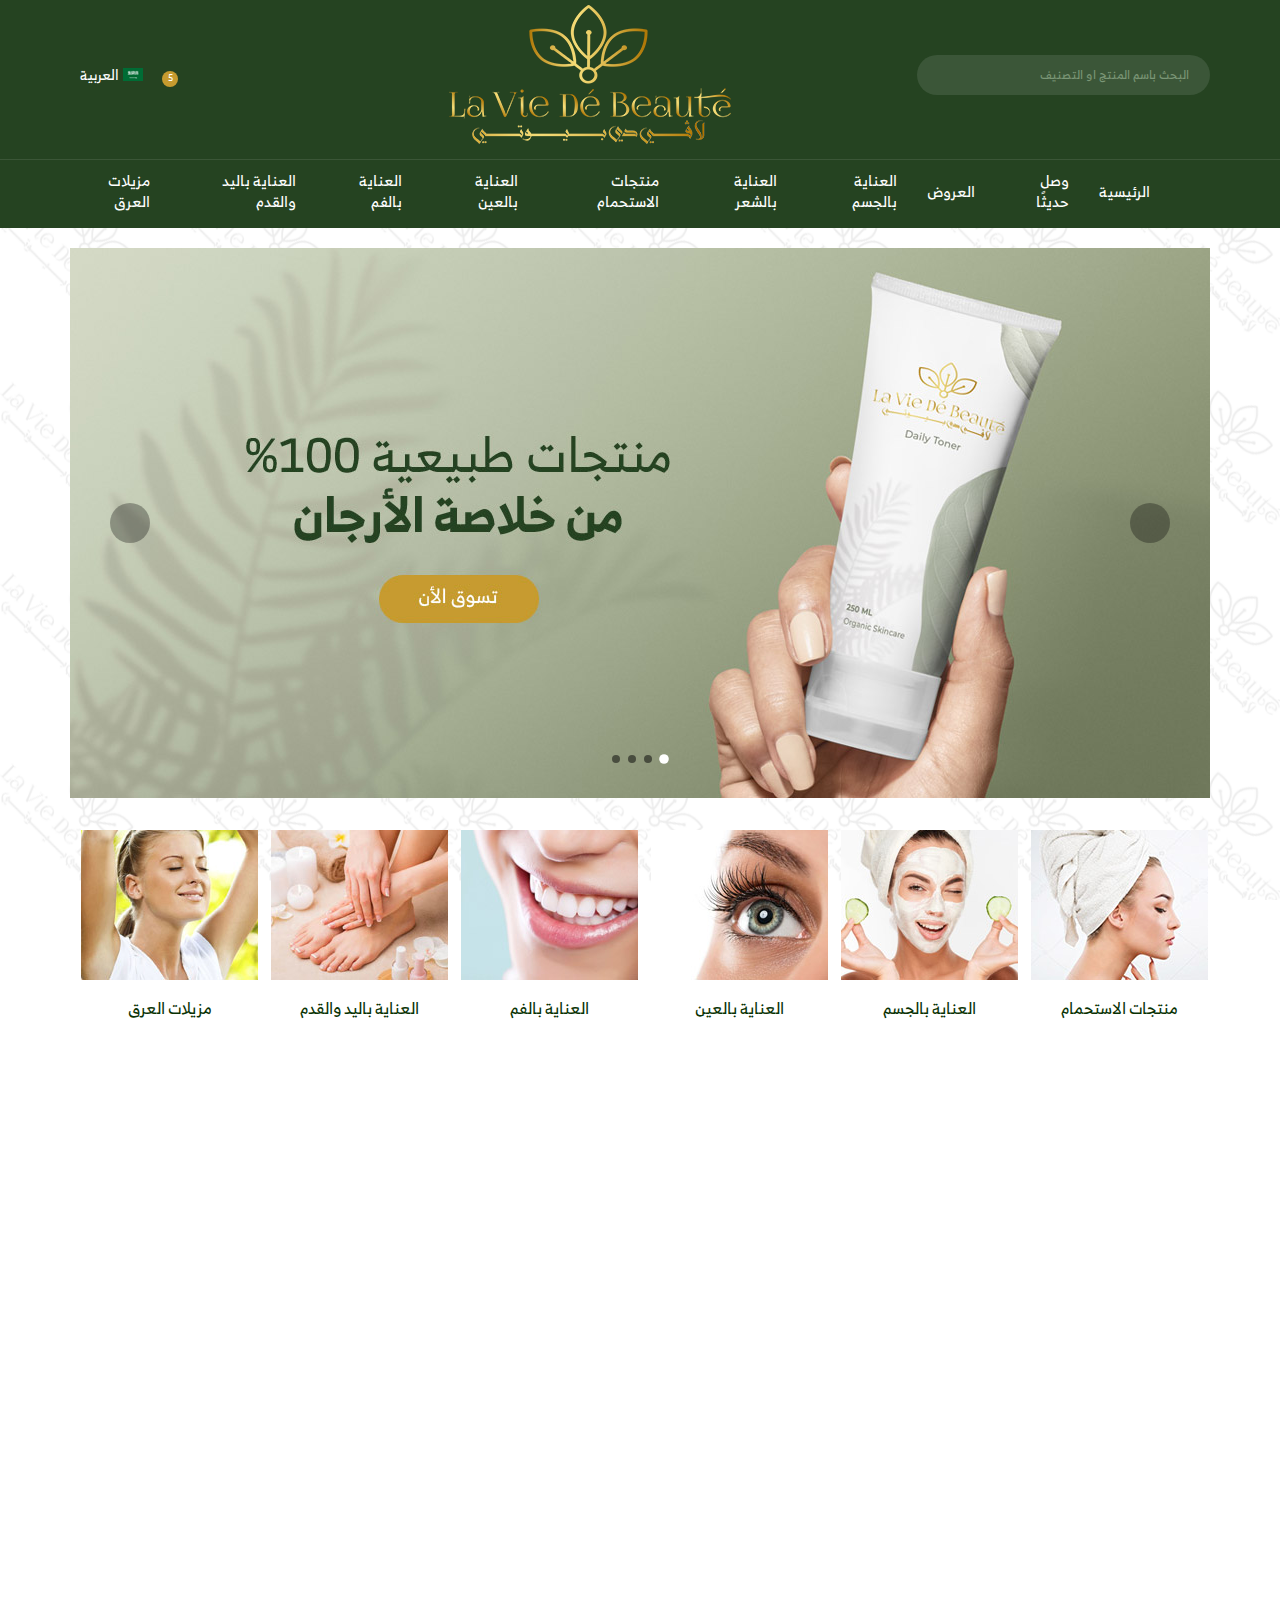
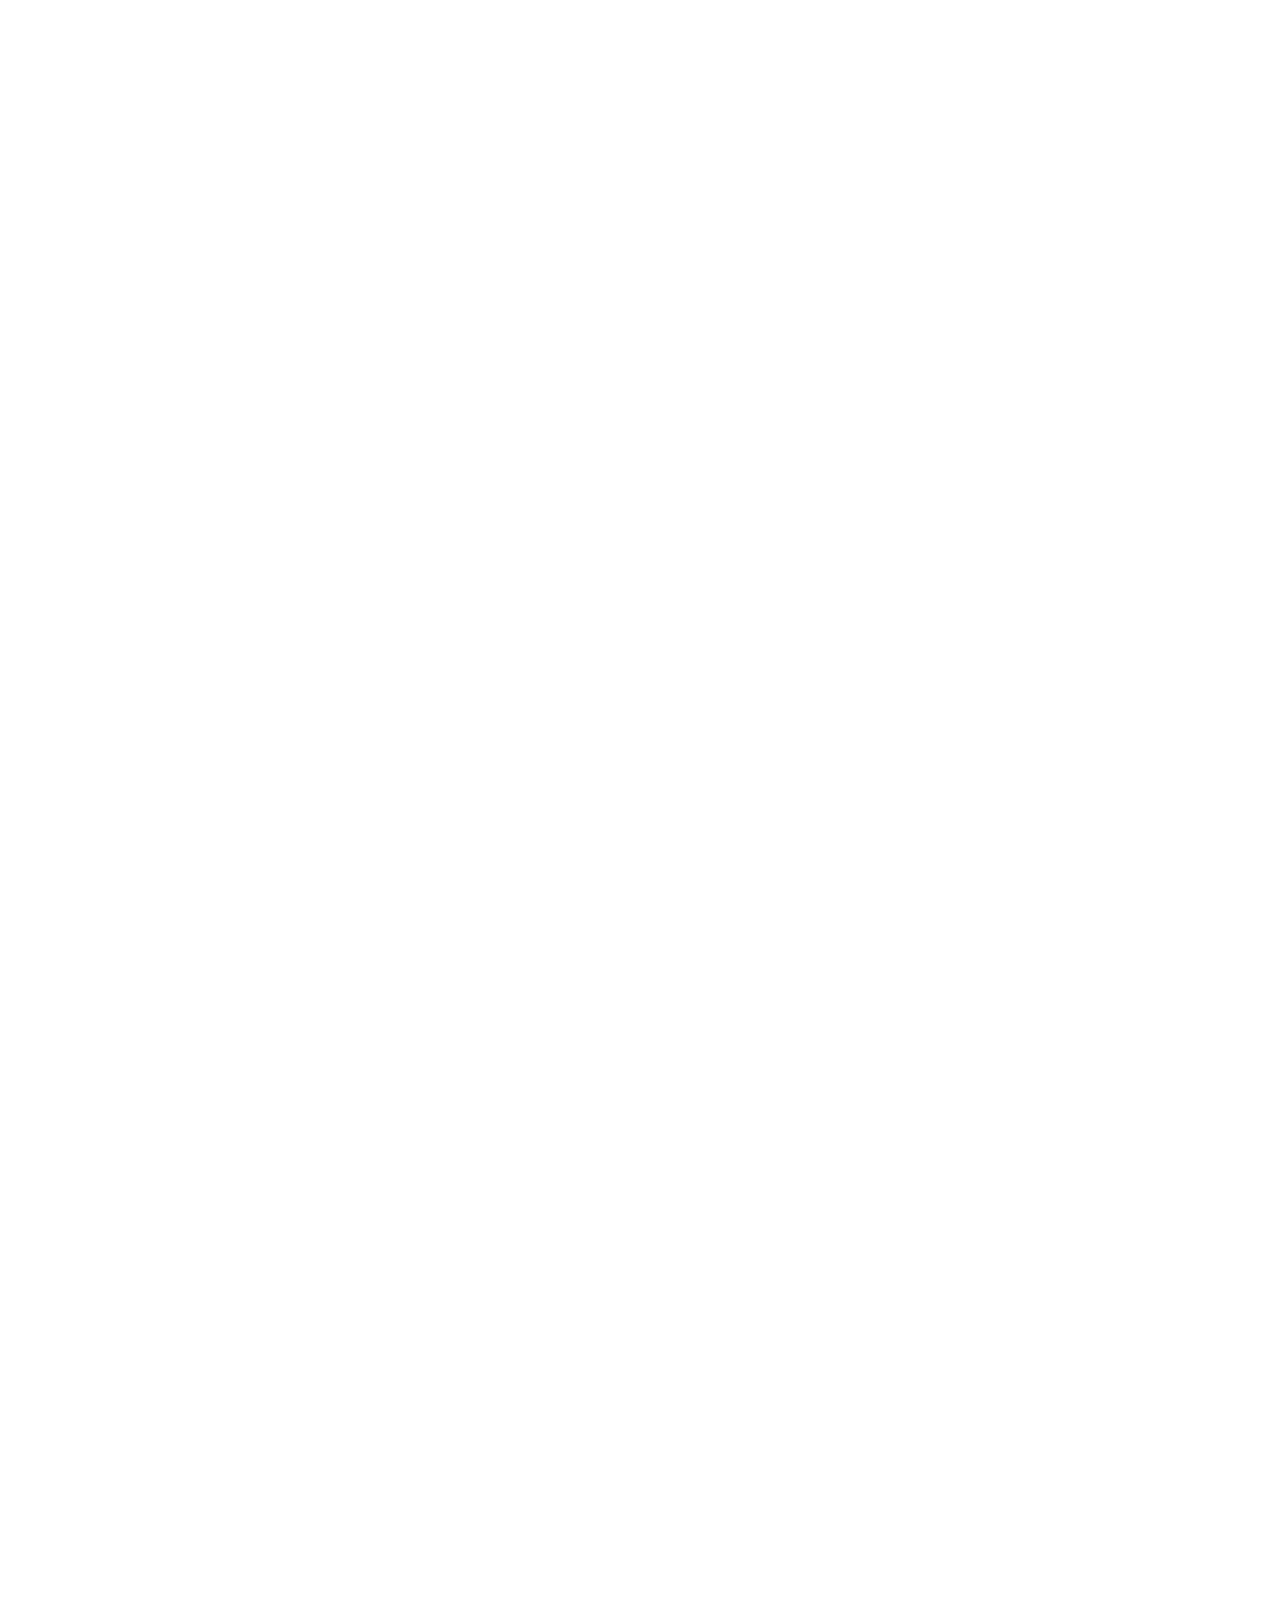
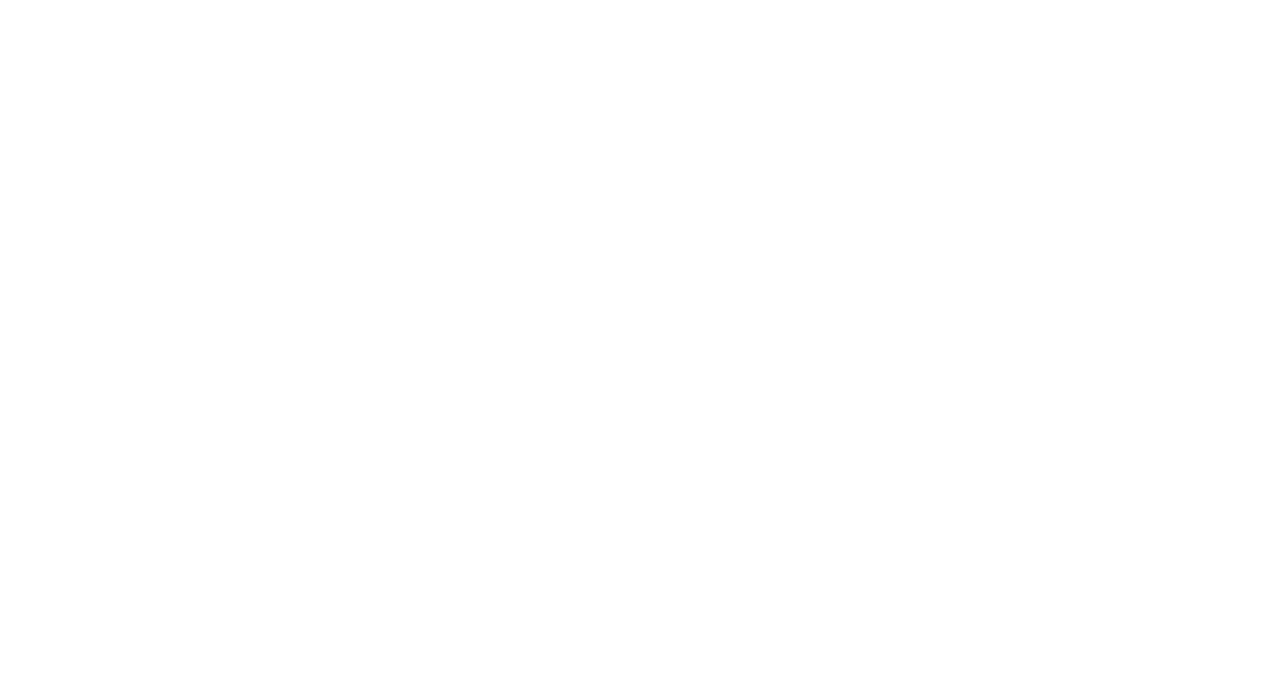
==== index.html @ 8b13f1b0 "first commit" ====
<!DOCTYPE html>
<html lang="ar" dir="rtl">

<head>
    <meta charset="UTF-8">
    <meta http-equiv="X-UA-Compatible" content="IE=edge">
    <meta name="viewport" content="width=device-width, initial-scale=1.0">
    <link rel="icon" href="images/fav.png" type="image/png">
    <link rel="stylesheet" href="style/owl.carousel.min.css">
    <link rel="stylesheet" href="https://maxst.icons8.com/vue-static/landings/line-awesome/line-awesome/1.3.0/css/line-awesome.min.css">
    <link rel="stylesheet" href="style/animate.css">
    <link rel="stylesheet" href="style/bootstrap.min.css">
    <link rel="stylesheet" href="style/bootstrap-rtl.min.css">
    <link rel="stylesheet" href="style/main.css">
    <title>La vie de beaute | HOME</title>
</head>
<body>
<div class="fixed_search">
  <i class="las la-times close_search"></i>
  <div class="input_div_parant">
    <div class="input_div_t">
      <input type="text" class="input_search input_gh transition_" placeholder="البحث باسم المنتج او التصنيف">
      <button class="btn_gh btn_search">
        <i class="las la-search"></i>
      </button>
    </div>
  </div>
</div>
<!-- ~~~~~~~~~~~~~~~~~~~~~~~~~start header~~~~~~~~~~~~~~~~~~~~~ -->
<header>
  <div class="container">
    <div class="header wow fadeInDown">
          <div class="mob-icon">
            <button class="btn_gh btn_search_open">
              <i class="las la-search"></i>
            </button>
            <button class="bars_ btn_icon btn_mob btn_gh">
              <i class="las la-bars"></i>
            </button>
          </div>
          <div class="input_div_parant">
            <div class="input_div_t">
              <input type="text" class="input_search input_gh transition_" placeholder="البحث باسم المنتج او التصنيف">
              <button class="btn_gh btn_search">
                <i class="las la-search"></i>
              </button>
            </div>
          </div>
          <div class="logo_">
            <a href="index.html" class="anc_gh">
                <img src="images/logo.png" alt="Cloud Purble">
            </a>
          </div>

          <div class="user_div">
            <div class="btn_icon div_user">
              <i class="las la-user"></i>
              <ul class="ul_drop ul_gh transition_">
                <li><a href="#" class="anc_drop anc_gh">تسجيل دخول</a></li>
                <li><a href="#" class="anc_drop anc_gh">تسجيل جديد</a></li>
              </ul>
            </div>
            <button class="btn_icon btn_gh display_mob">
              <i class="lar la-heart"></i>
            </button>
            <button class="btn_icon btn_gh btn_shopping">
              <i class="las la-shopping-cart"></i>
              <span>5</span>
            </button>
            <div class="btn_icon btn_lang">
              <img src="images/ar.png" alt="ar">
              العربية
              <ul class="ul_drop ul_gh transition_">
                <li><a href="en.html" class="anc_drop anc_gh"> English</a></li>
                <li><a href="index.html" class="anc_drop anc_gh"> العربية</a></li>
            </ul>
            </div>
          </div>
    </div>
  </div>
  <nav class="wow fadeInDown">
    <div class="btn_icon btn_lang">
      <img src="images/ar.png" alt="ar">
      العربية
      <ul class="ul_drop ul_gh transition_">
        <li><a href="en.html" class="anc_drop anc_gh">English </a></li>
        <li><a href="index.html" class="anc_drop anc_gh">العربية </a></li>
    </ul>
    </div>
    <div class="container">
      <i class="las la-times close_"></i>
      <ul class="ul_nav ul_gh">
        <li><a href="index.html" class="anc_gh anc_nav">الرئيسية</a></li>
        <li><a href="#" class="anc_gh anc_nav"> وصل حديثًا</a></li>
        <li><a href="#" class="anc_gh anc_nav"> العروض</a></li>
        <li><a href="#" class="anc_gh anc_nav"> العناية بالجسم</a></li>
        <li><a href="#" class="anc_gh anc_nav"> العناية بالشعر</a></li>
        <li><a href="#" class="anc_gh anc_nav"> منتجات الاستحمام</a></li>
        <li><a href="#" class="anc_gh anc_nav"> العناية بالعين</a></li>
        <li><a href="#" class="anc_gh anc_nav"> العناية بالفم</a></li>
        <li><a href="#" class="anc_gh anc_nav"> العناية باليد والقدم</a></li>
        <li><a href="#" class="anc_gh anc_nav"> مزيلات العرق</a></li>
      </ul>
    </div>
  </nav>
</header>
<!-- ~~~~~~~~~~~~~~~~~~~~~~~~~end header~~~~~~~~~~~~~~~~~~~~~~~ -->

<!-- ~~~~~~~~~~~~~~~~~~~~~~~start slider~~~~~~~~~~~~~~~~~~~~~~~ -->
<div class="slider_parant wow fadeInDown">
  <div class="container">
    <div class="slider">
      <div class="owl-carousel">
        <div class="item">
          <div class="slide_div">
            <a href="#" class="anc_slider">
              <img src="images/slider.jpg" alt="slider" >
            </a>
          </div>
        </div>
        <div class="item">
          <div class="slide_div">
            <a href="#" class="anc_slider">
              <img src="images/slider.jpg" alt="slider" >
            </a>
          </div>
        </div>
        <div class="item">
          <div class="slide_div">
            <a href="#" class="anc_slider">
              <img src="images/slider.jpg" alt="slider" >
            </a>
          </div>
        </div>
        <div class="item">
          <div class="slide_div">
            <a href="#" class="anc_slider">
              <img src="images/slider.jpg" alt="slider" >
            </a>
          </div>
        </div>
    </div>
  </div>
  </div>
</div>
<!-- ~~~~~~~~~~~~~~~~~~~~~~~end slider~~~~~~~~~~~~~~~~~~~~~~~~~ -->

<!-- ~~~~~~~~~~~~~~~~~~~~~start categories~~~~~~~~~~~~~~~~~~~~~ -->
<section class="categories_secition wow fadeInDown">
  <div class="container">
    <div class="categories">
      <div class="item_categorie">
        <a href="#" class="anc_gh anc_categories">
          <figure>
            <img src="images/products/categories1.jpg" alt="categories1">
          </figure>
          منتجات الاستحمام
        </a>
      </div>
      <div class="item_categorie">
        <a href="#" class="anc_gh anc_categories">
          <figure>
            <img src="images/products/categories2.jpg" alt="categories1">
          </figure>
          العناية بالجسم
        </a>
      </div>
      <div class="item_categorie">
        <a href="#" class="anc_gh anc_categories">
          <figure>
            <img src="images/products/categories3.jpg" alt="categories1">
          </figure>
          العناية بالعين
        </a>
      </div>
      <div class="item_categorie">
        <a href="#" class="anc_gh anc_categories">
          <figure>
            <img src="images/products/categories4.jpg" alt="categories1">
          </figure>
          العناية بالفم
        </a>
      </div>
      <div class="item_categorie">
        <a href="#" class="anc_gh anc_categories">
          <figure>
            <img src="images/products/categories5.jpg" alt="categories1">
          </figure>
          العناية باليد والقدم
        </a>
      </div>
      <div class="item_categorie">
        <a href="#" class="anc_gh anc_categories">
          <figure>
            <img src="images/products/categories6.jpg" alt="categories1">
          </figure>
          مزيلات العرق
        </a>
      </div>
    </div>
  </div>
</section>
<!-- ~~~~~~~~~~~~~~~~~~~~~end categories~~~~~~~~~~~~~~~~~~~~~~~ -->

<!-- ~~~~~~~~~~~~~~~~~~~~~start Bestseller~~~~~~~~~~~~~~~~~~~~~ -->
<div class="Bestseller_parant wow fadeInDown">
  <div class="container">
    <div class="Bestseller">
      <h3 class="m_P_gh title_main">الأكثر مبيعًا</h3>
      <div class="owl-carousel">
        <div class="item">
          <div class="item_bestseller">
            <a href="#" class="anc_best_img">
              <img src="images/products/Bestseller1.jpg" alt="Bestseller">
            </a>
            <div class="group_content">
              <a href="#" class="anc_product anc_gh">اسم منتج تجريبي</a>
              <div class="price">
                <span>120 ر.س</span>
                <p class="m_P_gh">100 ر.س</p>
              </div>
              <div class="add_cart">
                <button class="btn_cart btn_gh">
                  <i class="las la-shopping-cart"></i>
                  اضافة إلى السلة
                </button>
                  <button class="btn_cart btn_gh"><i class="lar la-heart"></i></button>
              </div>
            </div>
          </div>
        </div>
        <div class="item">
          <div class="item_bestseller">
            <a href="#" class="anc_best_img">
              <img src="images/products/Bestseller2.jpg" alt="Bestseller">
            </a>
            <div class="group_content">
              <a href="#" class="anc_product anc_gh">اسم منتج تجريبي</a>
              <div class="price">
                <span>120 ر.س</span>
                <p class="m_P_gh">100 ر.س</p>
              </div>
              <div class="add_cart">
                <button class="btn_cart btn_gh">
                  <i class="las la-shopping-cart"></i>
                  اضافة إلى السلة
                </button>
                  <button class="btn_cart btn_gh"><i class="lar la-heart"></i></button>
              </div>
            </div>
          </div>
        </div>
        <div class="item">
          <div class="item_bestseller">
            <a href="#" class="anc_best_img">
              <img src="images/products/Bestseller1.jpg" alt="Bestseller">
            </a>
            <div class="group_content">
              <a href="#" class="anc_product anc_gh">اسم منتج تجريبي</a>
              <div class="price">
                <span>120 ر.س</span>
                <p class="m_P_gh">100 ر.س</p>
              </div>
              <div class="add_cart">
                <button class="btn_cart btn_gh">
                  <i class="las la-shopping-cart"></i>
                  اضافة إلى السلة
                </button>
                  <button class="btn_cart btn_gh"><i class="lar la-heart"></i></button>
              </div>
            </div>
          </div>
        </div>
        <div class="item">
          <div class="item_bestseller">
            <a href="#" class="anc_best_img">
              <img src="images/products/Bestseller2.jpg" alt="Bestseller">
            </a>
            <div class="group_content">
              <a href="#" class="anc_product anc_gh">اسم منتج تجريبي</a>
              <div class="price">
                <span>120 ر.س</span>
                <p class="m_P_gh">100 ر.س</p>
              </div>
              <div class="add_cart">
                <button class="btn_cart btn_gh">
                  <i class="las la-shopping-cart"></i>
                  اضافة إلى السلة
                </button>
                  <button class="btn_cart btn_gh"><i class="lar la-heart"></i></button>
              </div>
            </div>
          </div>
        </div>
        <div class="item">
          <div class="item_bestseller">
            <a href="#" class="anc_best_img">
              <img src="images/products/Bestseller1.jpg" alt="Bestseller">
            </a>
            <div class="group_content">
              <a href="#" class="anc_product anc_gh">اسم منتج تجريبي</a>
              <div class="price">
                <span>120 ر.س</span>
                <p class="m_P_gh">100 ر.س</p>
              </div>
              <div class="add_cart">
                <button class="btn_cart btn_gh">
                  <i class="las la-shopping-cart"></i>
                  اضافة إلى السلة
                </button>
                  <button class="btn_cart btn_gh"><i class="lar la-heart"></i></button>
              </div>
            </div>
          </div>
        </div>
        <div class="item">
          <div class="item_bestseller">
            <a href="#" class="anc_best_img">
              <img src="images/products/Bestseller2.jpg" alt="Bestseller">
            </a>
            <div class="group_content">
              <a href="#" class="anc_product anc_gh">اسم منتج تجريبي</a>
              <div class="price">
                <span>120 ر.س</span>
                <p class="m_P_gh">100 ر.س</p>
              </div>
              <div class="add_cart">
                <button class="btn_cart btn_gh">
                  <i class="las la-shopping-cart"></i>
                  اضافة إلى السلة
                </button>
                  <button class="btn_cart btn_gh"><i class="lar la-heart"></i></button>
              </div>
            </div>
          </div>
        </div>
      </div>
    </div>
  </div>
</div>
<!-- ~~~~~~~~~~~~~~~~~~~~~~end Bestseller~~~~~~~~~~~~~~~~~~~~~~ -->

<!-- ~~~~~~~~~~~~~~~~~~~~~start Offers~~~~~~~~~~~~~~~~~~~~~~~~~ -->
<div class="Bestseller_Offers wow fadeInDown">
  <div class="container">
    <div class="Bestseller">
      <h3 class="m_P_gh title_main">العروض المميزة</h3>
      <div class="owl-carousel">
        <div class="item">
          <div class="item_bestseller">
            <a href="#" class="anc_best_img">
              <img src="images/products/Bestseller1.jpg" alt="Bestseller">
            </a>
            <div class="group_content">
              <a href="#" class="anc_product anc_gh">اسم منتج تجريبي</a>
              <div class="price">
                <span>120 ر.س</span>
                <p class="m_P_gh">100 ر.س</p>
              </div>
              <div class="add_cart">
                <button class="btn_cart btn_gh">
                  <i class="las la-shopping-cart"></i>
                  اضافة إلى السلة
                </button>
                  <button class="btn_cart btn_gh"><i class="lar la-heart"></i></button>
              </div>
            </div>
          </div>
        </div>
        <div class="item">
          <div class="item_bestseller">
            <a href="#" class="anc_best_img">
              <img src="images/products/Bestseller2.jpg" alt="Bestseller">
            </a>
            <div class="group_content">
              <a href="#" class="anc_product anc_gh">اسم منتج تجريبي</a>
              <div class="price">
                <span>120 ر.س</span>
                <p class="m_P_gh">100 ر.س</p>
              </div>
              <div class="add_cart">
                <button class="btn_cart btn_gh">
                  <i class="las la-shopping-cart"></i>
                  اضافة إلى السلة
                </button>
                  <button class="btn_cart btn_gh"><i class="lar la-heart"></i></button>
              </div>
            </div>
          </div>
        </div>
        <div class="item">
          <div class="item_bestseller">
            <a href="#" class="anc_best_img">
              <img src="images/products/Bestseller1.jpg" alt="Bestseller">
            </a>
            <div class="group_content">
              <a href="#" class="anc_product anc_gh">اسم منتج تجريبي</a>
              <div class="price">
                <span>120 ر.س</span>
                <p class="m_P_gh">100 ر.س</p>
              </div>
              <div class="add_cart">
                <button class="btn_cart btn_gh">
                  <i class="las la-shopping-cart"></i>
                  اضافة إلى السلة
                </button>
                  <button class="btn_cart btn_gh"><i class="lar la-heart"></i></button>
              </div>
            </div>
          </div>
        </div>
        <div class="item">
          <div class="item_bestseller">
            <a href="#" class="anc_best_img">
              <img src="images/products/Bestseller2.jpg" alt="Bestseller">
            </a>
            <div class="group_content">
              <a href="#" class="anc_product anc_gh">اسم منتج تجريبي</a>
              <div class="price">
                <span>120 ر.س</span>
                <p class="m_P_gh">100 ر.س</p>
              </div>
              <div class="add_cart">
                <button class="btn_cart btn_gh">
                  <i class="las la-shopping-cart"></i>
                  اضافة إلى السلة
                </button>
                  <button class="btn_cart btn_gh"><i class="lar la-heart"></i></button>
              </div>
            </div>
          </div>
        </div>
        <div class="item">
          <div class="item_bestseller">
            <a href="#" class="anc_best_img">
              <img src="images/products/Bestseller1.jpg" alt="Bestseller">
            </a>
            <div class="group_content">
              <a href="#" class="anc_product anc_gh">اسم منتج تجريبي</a>
              <div class="price">
                <span>120 ر.س</span>
                <p class="m_P_gh">100 ر.س</p>
              </div>
              <div class="add_cart">
                <button class="btn_cart btn_gh">
                  <i class="las la-shopping-cart"></i>
                  اضافة إلى السلة
                </button>
                  <button class="btn_cart btn_gh"><i class="lar la-heart"></i></button>
              </div>
            </div>
          </div>
        </div>
        <div class="item">
          <div class="item_bestseller">
            <a href="#" class="anc_best_img">
              <img src="images/products/Bestseller2.jpg" alt="Bestseller">
            </a>
            <div class="group_content">
              <a href="#" class="anc_product anc_gh">اسم منتج تجريبي</a>
              <div class="price">
                <span>120 ر.س</span>
                <p class="m_P_gh">100 ر.س</p>
              </div>
              <div class="add_cart">
                <button class="btn_cart btn_gh">
                  <i class="las la-shopping-cart"></i>
                  اضافة إلى السلة
                </button>
                  <button class="btn_cart btn_gh"><i class="lar la-heart"></i></button>
              </div>
            </div>
          </div>
        </div>
      </div>
    </div>
  </div>
</div>
<!-- ~~~~~~~~~~~~~~~~~~~~~~end Offers~~~~~~~~~~~~~~~~~~~~~~~~~~ -->

<!-- ~~~~~~~~~~~~~~~~~~~~~~~~~start banner~~~~~~~~~~~~~~~~~~~~~ -->
<div class="banner_parant wow fadeInDown">
  <div class="container">
    <div class="banner">
      <a href="#" class="anc_banner">
        <img src="images/products/1.jpg" alt="banner">
      </a>
      <a href="#" class="anc_banner">
        <img src="images/products/2.jpg" alt="banner">
      </a>
    </div>
  </div>
</div>
<!-- ~~~~~~~~~~~~~~~~~~~~~~~~~end  banner~~~~~~~~~~~~~~~~~~~~~~ -->

<!-- ~~~~~~~~~~~~~~~~~~~~~start New_Arrival~~~~~~~~~~~~~~~~~~~~ -->
<div class="Bestseller_New_Arrival wow fadeInDown">
  <div class="container">
    <div class="Bestseller">
      <h3 class="m_P_gh title_main">وصل حديثًا</h3>
      <div class="owl-carousel">
        <div class="item">
          <div class="item_bestseller">
            <a href="#" class="anc_best_img">
              <img src="images/products/Bestseller1.jpg" alt="Bestseller">
            </a>
            <div class="group_content">
              <a href="#" class="anc_product anc_gh">اسم منتج تجريبي</a>
              <div class="price">
                <span>120 ر.س</span>
                <p class="m_P_gh">100 ر.س</p>
              </div>
              <div class="add_cart">
                <button class="btn_cart btn_gh">
                  <i class="las la-shopping-cart"></i>
                  اضافة إلى السلة
                </button>
                  <button class="btn_cart btn_gh"><i class="lar la-heart"></i></button>
              </div>
            </div>
          </div>
        </div>
        <div class="item">
          <div class="item_bestseller">
            <a href="#" class="anc_best_img">
              <img src="images/products/Bestseller2.jpg" alt="Bestseller">
            </a>
            <div class="group_content">
              <a href="#" class="anc_product anc_gh">اسم منتج تجريبي</a>
              <div class="price">
                <span>120 ر.س</span>
                <p class="m_P_gh">100 ر.س</p>
              </div>
              <div class="add_cart">
                <button class="btn_cart btn_gh">
                  <i class="las la-shopping-cart"></i>
                  اضافة إلى السلة
                </button>
                  <button class="btn_cart btn_gh"><i class="lar la-heart"></i></button>
              </div>
            </div>
          </div>
        </div>
        <div class="item">
          <div class="item_bestseller">
            <a href="#" class="anc_best_img">
              <img src="images/products/Bestseller1.jpg" alt="Bestseller">
            </a>
            <div class="group_content">
              <a href="#" class="anc_product anc_gh">اسم منتج تجريبي</a>
              <div class="price">
                <span>120 ر.س</span>
                <p class="m_P_gh">100 ر.س</p>
              </div>
              <div class="add_cart">
                <button class="btn_cart btn_gh">
                  <i class="las la-shopping-cart"></i>
                  اضافة إلى السلة
                </button>
                  <button class="btn_cart btn_gh"><i class="lar la-heart"></i></button>
              </div>
            </div>
          </div>
        </div>
        <div class="item">
          <div class="item_bestseller">
            <a href="#" class="anc_best_img">
              <img src="images/products/Bestseller2.jpg" alt="Bestseller">
            </a>
            <div class="group_content">
              <a href="#" class="anc_product anc_gh">اسم منتج تجريبي</a>
              <div class="price">
                <span>120 ر.س</span>
                <p class="m_P_gh">100 ر.س</p>
              </div>
              <div class="add_cart">
                <button class="btn_cart btn_gh">
                  <i class="las la-shopping-cart"></i>
                  اضافة إلى السلة
                </button>
                  <button class="btn_cart btn_gh"><i class="lar la-heart"></i></button>
              </div>
            </div>
          </div>
        </div>
        <div class="item">
          <div class="item_bestseller">
            <a href="#" class="anc_best_img">
              <img src="images/products/Bestseller1.jpg" alt="Bestseller">
            </a>
            <div class="group_content">
              <a href="#" class="anc_product anc_gh">اسم منتج تجريبي</a>
              <div class="price">
                <span>120 ر.س</span>
                <p class="m_P_gh">100 ر.س</p>
              </div>
              <div class="add_cart">
                <button class="btn_cart btn_gh">
                  <i class="las la-shopping-cart"></i>
                  اضافة إلى السلة
                </button>
                  <button class="btn_cart btn_gh"><i class="lar la-heart"></i></button>
              </div>
            </div>
          </div>
        </div>
        <div class="item">
          <div class="item_bestseller">
            <a href="#" class="anc_best_img">
              <img src="images/products/Bestseller2.jpg" alt="Bestseller">
            </a>
            <div class="group_content">
              <a href="#" class="anc_product anc_gh">اسم منتج تجريبي</a>
              <div class="price">
                <span>120 ر.س</span>
                <p class="m_P_gh">100 ر.س</p>
              </div>
              <div class="add_cart">
                <button class="btn_cart btn_gh">
                  <i class="las la-shopping-cart"></i>
                  اضافة إلى السلة
                </button>
                  <button class="btn_cart btn_gh"><i class="lar la-heart"></i></button>
              </div>
            </div>
          </div>
        </div>
      </div>
    </div>
  </div>
</div>
<!-- ~~~~~~~~~~~~~~~~~~~~~~end New_Arrival~~~~~~~~~~~~~~~~~~~~~ -->

<!-- ~~~~~~~~~~~~~~~~~~~~~~start features~~~~~~~~~~~~~~~~~~~~~~ -->
<div class="features_parant wow fadeInDown">
  <div class="container">
    <div class="features">
      <div class="feat_div">
        <i class="lar la-star"></i>
        <div class="text_div">
          <h4 class="m_P_gh feat_title">منتجات عالية الجودة</h4>
          <p class="m_P_gh feat_p">صناعة مضمونة 100%</p>
        </div>
      </div>
      <div class="feat_div">
        <i class="las la-shield-alt"></i>
        <div class="text_div">
          <h4 class="m_P_gh feat_title">وسائل الدفع</h4>
          <p class="m_P_gh feat_p">وسائل دفع امنه 100%</p>
        </div>
      </div>
      <div class="feat_div">
        <i class="las la-headset"></i>
        <div class="text_div">
          <h4 class="m_P_gh feat_title">خدمة عملاء</h4>
          <p class="m_P_gh feat_p">
            خدمة عملاء مميزه 
            24
            /7
          </p>
        </div>
      </div>
      <div class="feat_div">
        <i class="las la-archive"></i>
        <div class="text_div">
          <h4 class="m_P_gh feat_title">شحن مجاني</h4>
          <p class="m_P_gh feat_p">للطلبات اكثر من 299 ريال</p>
        </div>
      </div>
    </div>
  </div>
</div>
<!-- ~~~~~~~~~~~~~~~~~~~~~~end features~~~~~~~~~~~~~~~~~~~~~~~~ -->


<!-- ~~~~~~~~~~~~~~~~~~~~~start footer~~~~~~~~~~~~~~~~~~~~~~~~~ -->
<footer id="footer_" class="wow fadeInDown">
  <div class="container">
    <div class="footer">
      <div class="row">
        <div class="col-md-2">
          <div class="f_div">
            <button class="btn_gh f_btn" role="button" data-toggle="collapse" data-target="#ac"> معلومات</button>
            <ul id="ac" class="ul_list ul_gh collapse">
              <li><a href="#" class="anc_gh">من نحن</a></li>
              <li><a href="#" class="anc_gh">الشحن والتوصيل</a></li>
              <li><a href="#" class="anc_gh">الحسابات البنكية</a></li>
              <li><a href="#" class="anc_gh"> الخصوصية</a></li>
              <li><a href="#" class="anc_gh">شروط الإستخدام</a></li>
            </ul>
          </div>
        </div>
        <div class="col-md-2">
          <div class="f_div">
            <button class="btn_gh f_btn" role="button" data-toggle="collapse" data-target="#acd">خدمة العملاء</button>
            <ul id="acd" class="ul_list ul_gh collapse">
              <li><a href="#" class="anc_gh">اتصل بنا </a></li>
              <li><a href="#" class="anc_gh">ارجاع الطلب</a></li>
              <li><a href="#" class="anc_gh">خارطة الموقع </a></li>
            </ul>
          </div>
        </div>
        <div class="col-md-2">
          <div class="f_div">
            <button class="btn_gh f_btn" role="button" data-toggle="collapse" data-target="#acf"> إضافات</button>
            <ul id="acf" class="ul_list ul_gh collapse">
              <li><a href="#" class="anc_gh">الشركات</a></li>
              <li><a href="#" class="anc_gh">قسائم الهدايا</a></li>
              <li><a href="#" class="anc_gh">نظام العمولة</a></li>
              <li><a href="#" class="anc_gh">العروض المميزة</a></li>
            </ul>
          </div>
        </div>
        <div class="col-md-2">
          <div class="f_div">
            <button class="btn_gh f_btn" role="button" data-toggle="collapse" data-target="#ace">حسابي</button>
            <ul id="ace" class="ul_list ul_gh collapse">
              <li><a href="#" class="anc_gh">حسابي</a></li>
              <li><a href="#" class="anc_gh">طلباتى</a></li>
              <li><a href="#" class="anc_gh">قائمة رغباتى</a></li>
              <li><a href="#" class="anc_gh">القائمة البريدية</a></li>
            </ul>
          </div>
        </div>
        <div class="col-md-4">
          <div class="newslatter">
            <h4 class="m_P_gh f_btn">النشرة البريدية</h4>
            <div id="acc">
              <p class="m_P_gh">اشترك في النشرة البريدية ليصلك جديد منتجاتنا وعروضنا</p>
              <div class="input_div">
                <input type="text" placeholder="ادخل بريدك الالكتروني">
                <button class="btn_gh btn_newsla">
                  اشتراك
                </button>
              </div>
              <div class="social_media">
                <ul class="ul_gh ul_social">
                  <li><a href="#"><i class="lab la-twitter"></i></a></li>
                  <li><a href="#"><i class="lab la-whatsapp"></i></a></li>
                  <li><a href="#"><i class="lab la-instagram"></i></a></li>
                </ul>
              </div>
            </div>
          </div>
        </div>
      </div>
    </div>
  </div>
  <section class="copyright_parant">
    <div class="container">
      <div class="copyright">
        <div>
          <a href="https://maroof.sa/30220" class="anc_gh maroof">
            <img src="images/maroof.png" alt="maroof">
          </a>
          <a href="#" class="anc_gh">
            <img src="images/vat.png" alt="vat">
          </a>
        </div>
        <div class="tasawk_div">
          <p class="m_P_gh">
            ©
            شركه العزم الموحد التجارية 2022
          </p>
          <img src="images/visa.png" alt="visa" class="visa">
          <p class="m_P_gh">
            صنع في
            <a href="https://tasawk.com.sa/" class="anc_tasawk">
              <img src="images/tasawk.png" alt="tasawk" class="tasawk_logo">
            </a>
          </p>
        </div>
      </div>
    </div>
  </section>
</footer>
<!-- ~~~~~~~~~~~~~~~~~~~~~end footer~~~~~~~~~~~~~~~~~~~~~~~~~~~ -->


  <script src="js/jquery-2.2.1.min.js"></script>
  <script src="js/bootstrap.min.js"></script>
  <script src="js/owl.carousel.min.js"></script>
  <script src="js/wow.min.js"></script>
  <script src="js/script.js"></script>
</body>

</html>
---- style/main.css ----
@charset "UTF-8";
header {
  background-color: #254321;
}

.header {
  padding: 5px 0 15px;
  display: -webkit-box;
  display: -ms-flexbox;
  display: flex;
  -webkit-box-pack: justify;
      -ms-flex-pack: justify;
          justify-content: space-between;
  -webkit-box-align: center;
      -ms-flex-align: center;
          align-items: center;
}

.logo_ img {
  max-width: 100%;
}

.input_div_parant {
  width: 293px;
}

.input_div_parant .input_div_t {
  margin: auto;
  position: relative;
  width: 100%;
}

.input_div_parant .input_div_t .input_search {
  width: 100%;
  background-color: #3b5638;
  font-size: 12px;
  -webkit-padding-start: 20px;
          padding-inline-start: 20px;
  -webkit-padding-end: 50px;
          padding-inline-end: 50px;
  height: 40px;
  border-radius: 20px;
  color: #7b9777;
  font-weight: 400;
  border: 1px solid transparent;
}

html[dir="rtl"] .input_div_parant .input_div_t .input_search {
  font-size: 12px;
}

.input_div_parant .input_div_t .input_search::-webkit-input-placeholder {
  color: #7b9777;
}

.input_div_parant .input_div_t .input_search:-ms-input-placeholder {
  color: #7b9777;
}

.input_div_parant .input_div_t .input_search::-ms-input-placeholder {
  color: #7b9777;
}

.input_div_parant .input_div_t .input_search::placeholder {
  color: #7b9777;
}

.input_div_parant .input_div_t .input_search:focus {
  outline: 0;
  border-color: #a6892c;
}

.input_div_parant .input_div_t .btn_search {
  font-size: 22px;
  color: #ffffff;
  position: absolute;
  top: 50%;
  -webkit-transform: translateY(-50%) rotate(-90deg);
          transform: translateY(-50%) rotate(-90deg);
  display: -webkit-box;
  display: -ms-flexbox;
  display: flex;
  -webkit-box-align: center;
      -ms-flex-align: center;
          align-items: center;
  -webkit-box-pack: center;
      -ms-flex-pack: center;
          justify-content: center;
}

html[dir="rtl"] .input_div_parant .input_div_t .btn_search {
  left: 20px;
}

html[dir="ltr"] .input_div_parant .input_div_t .btn_search {
  right: 20px;
}

.input_div_parant .input_div_t .btn_search:hover {
  color: #a6892c;
}

.user_div {
  display: -webkit-box;
  display: -ms-flexbox;
  display: flex;
  -webkit-box-pack: end;
      -ms-flex-pack: end;
          justify-content: flex-end;
  -webkit-box-align: center;
      -ms-flex-align: center;
          align-items: center;
}

.user_div .btn_icon {
  display: -webkit-box;
  display: -ms-flexbox;
  display: flex;
  -webkit-box-pack: center;
      -ms-flex-pack: center;
          justify-content: center;
  -webkit-box-align: center;
      -ms-flex-align: center;
          align-items: center;
  font-size: 16px;
  color: #ffffff;
  font-weight: 400;
  -webkit-margin-start: 30px;
          margin-inline-start: 30px;
  cursor: pointer;
}

html[dir="rtl"] .user_div .btn_icon {
  font-size: 14px;
}

.user_div .btn_icon i {
  font-size: 24px;
}

.user_div .btn_icon p {
  -webkit-margin-start: 3px;
          margin-inline-start: 3px;
}

.user_div .btn_icon:hover {
  color: #c69b2f;
}

.user_div .btn_icon:hover .ul_drop {
  opacity: 1;
  visibility: visible;
  z-index: 10;
}

.user_div .btn_mob {
  display: -webkit-box;
  display: -ms-flexbox;
  display: flex;
  display: none;
}

.user_div .btn_shopping {
  position: relative;
}

.user_div .btn_shopping span {
  position: absolute;
  left: 17px;
  top: -4px;
  border-radius: 50%;
  background-color: #c69b2f;
  color: #ffffff;
  width: 16px;
  height: 16px;
  display: -webkit-box;
  display: -ms-flexbox;
  display: flex;
  -webkit-box-align: center;
      -ms-flex-align: center;
          align-items: center;
  -webkit-box-pack: center;
      -ms-flex-pack: center;
          justify-content: center;
  font-size: 9px;
  font-weight: 500;
}

html[dir="rtl"] .user_div .btn_shopping span {
  right: -5px;
}

.user_div .div_user {
  position: relative;
}

@media only screen and (max-width: 767px) {
  .user_div .btn_lang {
    display: none;
  }
}

.btn_lang {
  position: relative;
  z-index: 30;
  color: #7b9777;
  -webkit-margin-start: 40px;
          margin-inline-start: 40px;
  -webkit-transition: .5s;
  transition: .5s;
}

.btn_lang img {
  -webkit-margin-end: 5px;
          margin-inline-end: 5px;
}

.btn_lang::after {
  content: "";
  font-family: "line Awesome Free";
  font-weight: 900;
  font-size: 9px;
  -webkit-margin-start: 3px;
          margin-inline-start: 3px;
  margin-bottom: -3px;
}

.btn_lang:hover .ul_drop {
  opacity: 1;
  visibility: visible;
  z-index: 1;
}

.btn_lang .ul_drop {
  top: 28px;
  min-width: 140px;
}

html[dir="rtl"] .btn_lang .ul_drop {
  left: 10px;
}

html[dir="ltr"] .btn_lang .ul_drop {
  right: 10px;
}

.header .btn_search_open.btn_gh, .header .bars_.btn_gh {
  display: none;
}

nav .btn_lang {
  display: none;
}

.mob-icon {
  display: -webkit-box;
  display: -ms-flexbox;
  display: flex;
  display: none;
}

nav {
  -webkit-transition: .5s ease-in-out;
  transition: .5s ease-in-out;
  border-top: 1px solid #ffffff1a;
  margin-bottom: 20px;
}

nav .ul_nav {
  display: -webkit-box;
  display: -ms-flexbox;
  display: flex;
  -webkit-box-pack: start;
      -ms-flex-pack: start;
          justify-content: flex-start;
  -webkit-box-align: center;
      -ms-flex-align: center;
          align-items: center;
  -webkit-margin-start: 60px;
          margin-inline-start: 60px;
}

nav .ul_nav > li {
  padding: 10px 0 15px;
}

nav .ul_nav > li:not(:last-child) {
  -webkit-margin-end: 30px;
          margin-inline-end: 30px;
}

nav .ul_nav > li .anc_nav {
  font-size: 14px;
  color: #ffffff;
  font-weight: 400;
  -webkit-transition: 0.5s;
  transition: 0.5s;
  text-transform: capitalize;
  display: inline-block;
}

html[dir="rtl"] nav .ul_nav > li .anc_nav {
  font-size: 15px;
}

nav .ul_nav > li .anc_nav:hover {
  color: #a6892c;
}

nav .close_ {
  display: none;
}

@media only screen and (max-width: 991px) {
  .header_parant .header .input_div_parant {
    width: 100%;
    margin-top: 10px;
  }
  .header_parant .header .input_div_parant .input_div_t {
    width: 100%;
  }
  .header_parant .header .user_div .ul_drop {
    text-align: center;
  }
  html[dir="ltr"] .header_parant .header .user_div .ul_drop {
    left: 9px;
  }
  html[dir="rtl"] .header_parant .header .user_div .ul_drop {
    right: -80px;
  }
}

.toggle_ {
  -webkit-transform: rotate(-90deg);
          transform: rotate(-90deg);
}

@media only screen and (max-width: 767px) {
  .header_parant .header .btn_mob {
    display: -webkit-box;
    display: -ms-flexbox;
    display: flex;
  }
  .header_parant .header .user_div {
    width: 50%;
  }
  .header_parant .header .user_div .btn_icon {
    width: 18px;
    height: auto;
  }
  .header_parant .header .user_div .btn_icon:hover {
    color: #a6892c;
  }
  .header_parant .header .user_div .btn_icon .ul_drop {
    top: 35px;
    -webkit-transform: inherit;
            transform: inherit;
  }
  html[dir="rtl"] .header_parant .header .user_div .btn_icon .ul_drop {
    left: -40px;
  }
  html[dir="ltr"] .header_parant .header .user_div .btn_icon .ul_drop {
    right: -40px;
  }
  .header_parant .header .user_div .btn_icon .ul_drop::after {
    left: 33%;
  }
  .header_parant .header .user_div .btn_icon p {
    display: none;
  }
  html[dir="ltr"] .header_parant .header .user_div .ul_drop {
    left: -86px;
  }
  html[dir="ltr"] .header_parant .header .user_div .ul_drop::after {
    left: 65%;
  }
  .header_parant .header .user_div .div_user::after {
    display: none;
  }
  .user_div {
    margin: 0;
  }
}

@media only screen and (max-width: 767px) {
  nav {
    position: absolute;
    top: 0;
    width: 100%;
    height: 100%;
    overflow-y: auto;
    padding-top: 120px;
    background-color: #ffffff;
    display: none;
    z-index: 99;
    -webkit-transition: none;
    transition: none;
  }
  nav .btn_lang {
    display: block;
    position: absolute;
    top: 35px;
    -webkit-margin-start: 0;
            margin-inline-start: 0;
  }
  html[dir="rtl"] nav .btn_lang {
    right: 20px;
  }
  html[dir="ltr"] nav .btn_lang {
    left: 20px;
  }
  nav .close_ {
    position: absolute;
    top: 30px;
    font-size: 25px;
    color: #254321;
    -webkit-transition: 0.5s;
    transition: 0.5s;
    display: block;
    cursor: pointer;
  }
  nav .close_:hover {
    color: #c69b2f;
  }
  html[dir="rtl"] nav .close_ {
    left: 20px;
  }
  html[dir="ltr"] nav .close_ {
    right: 20px;
  }
  nav .ul_nav {
    -webkit-margin-start: 0;
            margin-inline-start: 0;
    -webkit-box-orient: vertical;
    -webkit-box-direction: normal;
        -ms-flex-direction: column;
            flex-direction: column;
    -webkit-box-align: center;
        -ms-flex-align: center;
            align-items: center;
  }
  nav .ul_nav > li {
    padding: 0;
    margin-bottom: 15px;
    width: 100%;
    text-align: center;
    -webkit-margin-end: 0px !important;
            margin-inline-end: 0px !important;
  }
  nav .ul_nav > li .anc_nav {
    padding: 0;
    color: #3b5638;
  }
  html[dir="rtl"] nav .ul_nav > li .anc_nav {
    font-size: 18px;
  }
  nav .ul_nav > li .anc_nav i {
    font-size: 11px;
  }
  header .input_div_parant {
    display: none;
  }
  .user_div .btn_icon {
    -webkit-margin-start: 0px;
            margin-inline-start: 0px;
  }
  .user_div .btn_shopping {
    -webkit-margin-start: 15px;
            margin-inline-start: 15px;
  }
  .user_div .btn_icon.display_mob {
    display: none;
  }
  .user_div .btn_mob {
    display: block;
  }
  .input_div_parant {
    display: none;
  }
  .header {
    padding: 10px 0;
    -webkit-box-align: center;
        -ms-flex-align: center;
            align-items: center;
  }
  .header .btn_search_open.btn_gh, .header .bars_.btn_gh {
    display: block;
    font-size: 24px;
    color: #ffffff;
  }
  .btn_search_open {
    -webkit-margin-end: 15px;
            margin-inline-end: 15px;
  }
  .logo_ img {
    width: 120px;
  }
  .mob-icon {
    display: -webkit-box;
    display: -ms-flexbox;
    display: flex;
  }
}

.fixed {
  position: fixed;
  top: 0;
  left: 0;
  right: 0;
  z-index: 50;
  background-color: #254321;
}

.fixsedt {
  top: -130px;
}

.fixed_search {
  position: fixed;
  top: 0;
  left: 0;
  bottom: 0;
  right: 0;
  width: 100%;
  height: 100%;
  z-index: 50;
  display: -webkit-box;
  display: -ms-flexbox;
  display: flex;
  -webkit-box-align: center;
      -ms-flex-align: center;
          align-items: center;
  -webkit-box-pack: center;
      -ms-flex-pack: center;
          justify-content: center;
  background-color: rgba(37, 67, 33, 0.98);
  display: none;
}

.fixed_search .close_search {
  position: absolute;
  top: 100px;
  -webkit-transform: translateX(-50%);
          transform: translateX(-50%);
  left: 50%;
  color: #ffffff;
  font-size: 22px;
  -webkit-transition: .5s;
  transition: .5s;
  cursor: pointer;
}

.fixed_search .close_search:hover {
  color: #c69b2f;
}

.fixed_search .input_div_parant {
  position: absolute;
  -webkit-transform: translate(-50%, -50%);
          transform: translate(-50%, -50%);
  top: 50%;
  left: 50%;
  z-index: 60;
  width: 80%;
  display: block;
}

footer {
  padding-top: 60px;
  background-color: #254321;
}

footer .f_div .f_btn {
  font-size: 16px;
  color: #ffffff;
  margin-bottom: 20px;
  font-weight: 700;
  text-transform: capitalize;
}

footer .f_div .ul_list {
  text-align: start;
}

footer .f_div .ul_list a {
  font-size: 14px;
  font-weight: 500;
  line-height: 2;
  -webkit-transition: 0.5s;
  transition: 0.5s;
  color: #7b9777;
}

footer .f_div .ul_list a:hover {
  color: #a6892c;
}

html[dir="rtl"] footer .f_div .ul_list a:hover {
  -webkit-transform: translateX(-5px);
          transform: translateX(-5px);
}

html[dir="ltr"] footer .f_div .ul_list a:hover {
  -webkit-transform: translateX(5px);
          transform: translateX(5px);
}

footer .footer {
  margin-bottom: 40px;
}

footer .newslatter {
  text-align: start;
}

footer .newslatter h4 {
  font-size: 16px;
  font-weight: 700;
  color: #ffffff;
  margin-bottom: 20px;
  text-transform: capitalize;
}

footer .newslatter p {
  font-size: 14px;
  color: #ffffff;
  font-weight: 500;
  margin-bottom: 20px;
}

html[dir="rtl"] footer .newslatter p {
  font-size: 14px;
}

footer .newslatter .input_div {
  position: relative;
  margin-bottom: 20px;
}

footer .newslatter .input_div input {
  width: 100%;
  height: 40px;
  border-radius: 20px;
  background-color: #ffffff;
  border: 1px solid transparent;
  -webkit-padding-start: 20px;
          padding-inline-start: 20px;
  font-size: 14px;
  font-weight: 500;
  color: #c69b2f;
}

footer .newslatter .input_div input:focus {
  outline: 0;
  border-color: #a6892c;
}

footer .newslatter .input_div .btn_newsla {
  position: absolute;
  -webkit-transform: translateY(-50%);
          transform: translateY(-50%);
  top: 50%;
  background-color: #c69b2f;
  width: 87px;
  height: 32px;
  border-radius: 16px;
  -webkit-transition: 0.5;
  transition: 0.5;
  color: #ffffff;
  font-size: 14;
  display: -webkit-box;
  display: -ms-flexbox;
  display: flex;
  -webkit-box-align: center;
      -ms-flex-align: center;
          align-items: center;
  -webkit-box-pack: center;
      -ms-flex-pack: center;
          justify-content: center;
}

footer .newslatter .input_div .btn_newsla:hover {
  color: #ffffff;
  background-color: #a6892c;
}

html[dir="rtl"] footer .newslatter .input_div .btn_newsla {
  left: 5px;
}

html[dir="ltr"] footer .newslatter .input_div .btn_newsla {
  right: 5px;
}

footer .ul_social {
  display: -webkit-box;
  display: -ms-flexbox;
  display: flex;
  -webkit-box-pack: center;
      -ms-flex-pack: center;
          justify-content: center;
}

footer .ul_social a {
  color: #ffffff;
  margin: 0 5px;
  font-size: 20px;
  -webkit-transition: 0.5s;
  transition: 0.5s;
  width: 45px;
  height: 45px;
  border-radius: 50%;
  background-color: #3b5638;
  display: -webkit-box;
  display: -ms-flexbox;
  display: flex;
  -webkit-box-pack: center;
      -ms-flex-pack: center;
          justify-content: center;
  -webkit-box-align: center;
      -ms-flex-align: center;
          align-items: center;
}

footer .ul_social a:hover {
  -webkit-transform: translateY(-5px);
          transform: translateY(-5px);
  text-decoration: none;
  background-color: #c69b2f;
}

@media only screen and (max-width: 767px) {
  footer .ul_social .logo {
    text-align: center;
  }
}

@media only screen and (min-width: 992px) {
  .f_div .ul_list {
    display: block;
  }
  .newslatter .coll_ {
    display: block;
  }
}

@media only screen and (max-width: 991px) {
  footer {
    padding: 50px 0 0px;
  }
  footer .logo {
    text-align: center;
    margin-bottom: 20px;
  }
  footer .social_media {
    margin-bottom: 40px;
  }
  footer .ul_social {
    -webkit-box-pack: center;
        -ms-flex-pack: center;
            justify-content: center;
  }
  footer .f_div .f_btn {
    font-size: 16px;
    width: 100%;
    height: 100%;
    text-align: start;
  }
  footer .f_div .f_btn::after {
    font-family: "line Awesome Free";
    content: "";
    position: absolute;
    color: #ffffff;
    top: -11px;
    font-size: 14px;
    line-height: 3.273;
    font-weight: 900;
    -webkit-transition: 0.5s;
    transition: 0.5s;
  }
  html[dir="rtl"] footer .f_div .f_btn::after {
    left: 15px;
  }
  html[dir="ltr"] footer .f_div .f_btn::after {
    right: 15px;
  }
  footer .f_div .f_btn[aria-expanded="true"]::after {
    content: "\f106";
  }
  footer .newslatter {
    padding-top: 40px;
  }
  footer .newslatter .f_btn {
    font-size: 16px;
    text-align: center;
  }
  footer .newslatter p {
    text-align: center;
  }
  footer .f_div .ul_list a {
    -webkit-margin-start: 15px;
            margin-inline-start: 15px;
  }
  footer .f_div .ul_list li:last-child {
    margin-bottom: 30px;
  }
  footer .f_div .ul_list li:first-child {
    margin-top: -9px;
  }
}

.copyright_parant {
  position: relative;
  background-color: #254321;
}

.copyright_parant .copyright {
  display: -webkit-box;
  display: -ms-flexbox;
  display: flex;
  -webkit-box-orient: vertical;
  -webkit-box-direction: normal;
      -ms-flex-direction: column;
          flex-direction: column;
  text-align: center;
  padding-bottom: 50px;
}

.copyright_parant .copyright .maroof {
  margin-bottom: 20px;
  -webkit-margin-end: 20px;
          margin-inline-end: 20px;
  max-width: 100%;
}

.copyright_parant .copyright .tasawk_div {
  display: -webkit-box;
  display: -ms-flexbox;
  display: flex;
  -webkit-box-pack: justify;
      -ms-flex-pack: justify;
          justify-content: space-between;
  -webkit-box-align: center;
      -ms-flex-align: center;
          align-items: center;
}

.copyright_parant .copyright .tasawk_div p {
  font-size: 14px;
  color: #ffffff;
  font-weight: 400;
  width: 33.333%;
}

.copyright_parant .copyright .tasawk_div p:first-child {
  text-align: start;
}

.copyright_parant .copyright .tasawk_div p:last-child {
  text-align: end;
}

.copyright_parant .copyright .tasawk_div .tasawk_logo {
  -webkit-margin-start: 3px;
          margin-inline-start: 3px;
}

@media only screen and (max-width: 767px) {
  .copyright_parant .copyright {
    padding-bottom: 20px;
  }
  .copyright_parant .copyright > img {
    margin-bottom: 10px;
  }
  .copyright_parant .copyright .tasawk {
    width: 56%;
    margin: auto;
  }
  .copyright_parant .copyright .tasawk_div {
    -ms-flex-wrap: wrap;
        flex-wrap: wrap;
    overflow: hidden;
    -webkit-box-orient: vertical;
    -webkit-box-direction: normal;
        -ms-flex-direction: column;
            flex-direction: column;
  }
  .copyright_parant .copyright .tasawk_div p {
    width: 100%;
    display: block;
  }
  .copyright_parant .copyright .tasawk_div p:first-child {
    text-align: center;
    -webkit-box-ordinal-group: 3;
        -ms-flex-order: 2;
            order: 2;
    margin-bottom: 10px;
  }
  .copyright_parant .copyright .tasawk_div p:last-child {
    text-align: center;
    -webkit-box-ordinal-group: 4;
        -ms-flex-order: 3;
            order: 3;
  }
  .copyright_parant .copyright .tasawk_div .visa {
    margin-bottom: 20px;
    max-width: 100%;
  }
  .copyright_parant .copyright .tasawk_div .tasawk_logo {
    -webkit-margin-start: 3px;
            margin-inline-start: 3px;
    -webkit-box-ordinal-group: 2;
        -ms-flex-order: 1;
            order: 1;
  }
}

body {
  font-family: "RB";
  font-weight: normal;
  font-style: normal;
  background-image: url("../images/body_bk.png");
  background-attachment: fixed;
  background-size: cover;
  overflow-x: hidden;
}

.ul_gh {
  list-style: none;
  padding: 0;
  margin: 0;
}

.m_P_gh {
  padding: 0;
  margin: 0;
}

.anc_gh {
  display: inline-block;
}

.anc_gh:focus {
  text-decoration: none;
}

.anc_gh:hover {
  text-decoration: none;
}

.btn_gh {
  border: none;
  padding: 0;
  background-color: transparent;
  border: none;
  display: block;
  cursor: pointer;
  outline: none !important;
  -webkit-transition: 0.5s;
  transition: 0.5s;
}

.d_flex {
  display: -webkit-box;
  display: -ms-flexbox;
  display: flex;
  -webkit-box-align: center;
      -ms-flex-align: center;
          align-items: center;
  -webkit-box-pack: justify;
      -ms-flex-pack: justify;
          justify-content: space-between;
}

.moboverlay {
  position: fixed;
  display: none;
  top: 0;
  bottom: 0;
  right: 0;
  left: 0;
  background-color: rgba(0, 0, 0, 0.3);
  z-index: 99;
  overflow: hidden;
}

.over_ {
  overflow: hidden;
}

::-webkit-scrollbar {
  width: 5px;
  height: 0px;
}

/* Handle */
::-webkit-scrollbar-thumb {
  background: #c69b2f;
}

.title_sections {
  position: relative;
  height: 72px;
  display: -webkit-box;
  display: -ms-flexbox;
  display: flex;
  -webkit-box-align: center;
      -ms-flex-align: center;
          align-items: center;
  -webkit-box-pack: center;
      -ms-flex-pack: center;
          justify-content: center;
  margin-bottom: 40px;
}

.title_sections .t_section {
  font-size: 27px;
  font-family: "Tajawal";
  color: #254321;
  font-weight: 700;
  text-transform: capitalize;
}

.title_sections img {
  position: absolute;
  -webkit-transform: translate(-50%, -50%);
          transform: translate(-50%, -50%);
  top: 50%;
  left: 50%;
  z-index: -1;
}

.anim_:hover::after {
  content: "";
  position: absolute;
  display: block;
  top: 0;
  left: -100%;
  width: 100%;
  height: 100%;
  background: -webkit-gradient(linear, left top, right top, from(transparent), color-stop(rgba(255, 255, 255, 0.4)), to(transparent));
  background: linear-gradient(90deg, transparent, rgba(255, 255, 255, 0.4), transparent);
  animation: ShineAnim 5s ease;
  -webkit-animation-delay: 2s;
          animation-delay: 2s;
  -webkit-animation: ShineAnim 5s ease;
}

@-webkit-keyframes ShineAnim {
  0% {
    left: -100%;
  }
  10% {
    left: 100%;
  }
  100% {
    left: 100%;
  }
}

@keyframes ShineAnim {
  0% {
    left: -100%;
  }
  10% {
    left: 100%;
  }
  100% {
    left: 100%;
  }
}

@font-face {
  font-family: 'RB';
  src: url("../fonts/RB-Light.woff2") format("woff2"), url("../fonts/RB-Light.woff") format("woff"), url("../fonts/RB-Light.ttf") format("truetype");
  font-weight: 300;
  font-style: normal;
  font-display: swap;
}

@font-face {
  font-family: 'RB';
  src: url("../fonts/RB-Regular.woff2") format("woff2"), url("../fonts/RB-Regular.woff") format("woff"), url("../fonts/RB-Regular.ttf") format("truetype");
  font-weight: 400;
  font-style: normal;
  font-display: swap;
}

@font-face {
  font-family: 'RB';
  src: url("../fonts/RB-Bold.woff2") format("woff2"), url("../fonts/RB-Bold.woff") format("woff"), url("../fonts/RB-Bold.ttf") format("truetype");
  font-weight: 700;
  font-style: normal;
  font-display: swap;
}

.ul_drop {
  position: absolute;
  -webkit-transform: translateX(-50%);
          transform: translateX(-50%);
  left: 50%;
  opacity: 0;
  visibility: hidden;
  text-align: center;
  z-index: 0;
  background-color: #ffffff;
  padding: 15px;
  -webkit-transition: 0.5s;
  transition: 0.5s;
  min-width: 140px;
  -webkit-box-shadow: 0px 0px 7px 0px #0000001a;
          box-shadow: 0px 0px 7px 0px #0000001a;
  top: 28px;
}

.ul_drop .anc_drop {
  font-size: 14px;
  color: #3b5638;
  font-weight: 500;
  -webkit-transition: 0.5s ease-in-out;
  transition: 0.5s ease-in-out;
}

html[dir="rtl"] .ul_drop .anc_drop {
  font-size: 14px;
}

.ul_drop .anc_drop:hover {
  color: #c69b2f;
}

.ul_drop li {
  margin-bottom: 5px;
}

@media only screen and (max-width: 767px) {
  .ul_drop {
    min-width: 130px;
  }
}

.slider_parant {
  position: relative;
}

.slider_parant .slider {
  margin-bottom: 30px;
}

.slider_parant .slider img {
  max-width: 100%;
}

.slider_parant .slider .owl-nav {
  display: -webkit-box;
  display: -ms-flexbox;
  display: flex;
  -webkit-box-pack: justify;
      -ms-flex-pack: justify;
          justify-content: space-between;
}

.slider_parant .slider .owl-nav button.owl-next,
.slider_parant .slider .owl-nav button.owl-prev {
  position: absolute;
  -webkit-transform: translateY(-50%);
          transform: translateY(-50%);
  top: 50%;
  font-size: 20px;
  color: #ffffff;
  border-radius: 50%;
  background-color: rgba(0, 0, 0, 0.3);
  width: 40px;
  height: 40px;
  -webkit-transition: 0.5s;
  transition: 0.5s;
  display: -webkit-box;
  display: -ms-flexbox;
  display: flex;
  -webkit-box-align: center;
      -ms-flex-align: center;
          align-items: center;
  -webkit-box-pack: center;
      -ms-flex-pack: center;
          justify-content: center;
}

.slider_parant .slider .owl-nav button.owl-next:hover,
.slider_parant .slider .owl-nav button.owl-prev:hover {
  background-color: #c69b2f;
}

html[dir="rtl"] .slider_parant .slider .owl-nav button.owl-prev {
  right: 40px;
}

html[dir="ltr"] .slider_parant .slider .owl-nav button.owl-prev {
  right: 40px;
}

html[dir="rtl"] .slider_parant .slider .owl-nav button.owl-next {
  left: 40px;
}

html[dir="ltr"] .slider_parant .slider .owl-nav button.owl-next {
  left: 40px;
}

@media only screen and (max-width: 767px) {
  .slider_parant .slider .owl-nav {
    display: none;
  }
}

.slider_parant .slider .owl-dots {
  display: none;
  position: absolute;
  bottom: 20px;
  left: 50%;
  -webkit-transform: translatex(-50%);
          transform: translatex(-50%);
  color: #254321;
  z-index: 9999;
}

.slider_parant .slider .owl-dots .owl-dot {
  width: 8px;
  height: 8px;
  background-color: rgba(0, 0, 0, 0.5);
  margin: 0 4px;
  border-radius: 50%;
}

.slider_parant .slider .owl-dots .active {
  background-color: #ffffff;
  opacity: 1;
  -webkit-transform: scale(1.2);
          transform: scale(1.2);
  outline: 0;
}

@media only screen and (max-width: 991px) {
  .slider_parant .slider .owl-dots {
    display: block;
  }
}

.slider_parant .slider .owl-dots {
  display: block;
  bottom: 30px;
}

@media only screen and (max-width: 767px) {
  .slider_parant .slider {
    margin-bottom: 40px;
  }
  .slider_parant .slider .owl-nav {
    display: none;
  }
  .slider_parant .slider .owl-dots {
    display: block;
    bottom: 10px;
  }
}

.banner_parant {
  margin-bottom: 20px;
}

.banner_parant .banner {
  display: -ms-grid;
  display: grid;
  -ms-grid-columns: 1fr 1fr;
      grid-template-columns: 1fr 1fr;
  gap: 30px;
}

.banner_parant .banner .anc_banner {
  overflow: hidden !important;
  position: relative !important;
  display: block;
  -webkit-transition: 0.5s;
  transition: 0.5s;
  text-align: center;
}

.banner_parant .banner .anc_banner img {
  max-width: 100%;
}

.banner_parant .banner .anc_banner:before {
  border: 50px solid transparent;
  border-radius: 50px;
  -webkit-box-sizing: border-box;
          box-sizing: border-box;
  cursor: pointer;
  display: inline-block;
  overflow: hidden;
  left: 0;
  right: 0;
  bottom: 0;
  margin: auto;
  position: absolute;
  top: 0;
  content: "";
  opacity: 1;
  filter: alpha(opacity=100);
  width: 100px;
  height: 100px;
  -webkit-transform: scale(7);
          transform: scale(7);
  -webkit-transition: all 0.4s ease-in-out 0s;
  transition: all 0.4s ease-in-out 0s;
  visibility: visible;
  z-index: 1;
}

.banner_parant .banner .anc_banner:hover:before {
  border: 0 solid rgba(255, 255, 255, 0.7);
  opacity: 0.9;
  -webkit-filter: alpha(opacity=0);
  filter: alpha(opacity=0);
}

@media only screen and (max-width: 767px) {
  .banner_parant {
    margin-bottom: 40px;
  }
  .banner_parant .banner {
    -ms-grid-columns: 1fr;
        grid-template-columns: 1fr;
    gap: 15px;
  }
}

.categories_secition {
  margin-bottom: 100px;
}

.categories {
  display: -ms-grid;
  display: grid;
  -ms-grid-columns: (1fr)[6];
      grid-template-columns: repeat(6, 1fr);
}

.categories .anc_categories {
  -webkit-transition: .5s;
  transition: .5s;
  margin-bottom: 15px;
  text-align: center;
  font-size: 16px;
  text-transform: capitalize;
  color: #093203;
}

.categories .anc_categories:hover {
  color: #c69b2f;
}

.categories .anc_categories:hover figure {
  border-color: #c69b2f;
}

.categories .anc_categories:hover figure img {
  -webkit-transform: scale(1.1) rotate(5deg);
          transform: scale(1.1) rotate(5deg);
}

.categories .anc_categories figure {
  margin-bottom: 15px;
  border: 2px solid transparent;
  -webkit-transition: .5s;
  transition: .5s;
  overflow: hidden;
}

.categories .anc_categories figure img {
  max-width: 100%;
  -webkit-transition: .5s;
  transition: .5s;
}

@media only screen and (max-width: 991px) {
  .categories {
    -ms-grid-columns: (1fr)[3];
        grid-template-columns: repeat(3, 1fr);
    gap: 15px;
  }
}

@media only screen and (max-width: 767px) {
  .categories {
    -ms-grid-columns: (1fr)[2];
        grid-template-columns: repeat(2, 1fr);
    gap: 15px;
  }
  .categories_secition {
    margin-bottom: 20px;
  }
}

.Bestseller_New_Arrival {
  margin-bottom: 80px;
}

.Bestseller {
  text-align: center;
  padding: 60px 0 40px;
  margin-bottom: 40px;
}

.Bestseller .owl-dots {
  display: none;
  position: absolute;
  bottom: 20px;
  left: 50%;
  -webkit-transform: translatex(-50%);
          transform: translatex(-50%);
  color: #254321;
  z-index: 9999;
}

.Bestseller .owl-dots .owl-dot {
  width: 8px;
  height: 8px;
  background-color: rgba(0, 0, 0, 0.5);
  margin: 0 4px;
  border-radius: 50%;
}

.Bestseller .owl-dots .active {
  background-color: #ffffff;
  opacity: 1;
  -webkit-transform: scale(1.2);
          transform: scale(1.2);
  outline: 0;
}

@media only screen and (max-width: 991px) {
  .Bestseller .owl-dots {
    display: block;
  }
}

.Bestseller .owl-dots {
  bottom: -30px;
}

.Bestseller .owl-dots .owl-dot.active {
  background-color: #c69b2f;
}

.Bestseller .owl-nav {
  display: -webkit-box;
  display: -ms-flexbox;
  display: flex;
  -webkit-box-pack: justify;
      -ms-flex-pack: justify;
          justify-content: space-between;
}

.Bestseller .owl-nav button.owl-next,
.Bestseller .owl-nav button.owl-prev {
  position: absolute;
  -webkit-transform: translateY(-50%);
          transform: translateY(-50%);
  top: 50%;
  font-size: 20px;
  color: #ffffff;
  border-radius: 50%;
  background-color: rgba(0, 0, 0, 0.3);
  width: 40px;
  height: 40px;
  -webkit-transition: 0.5s;
  transition: 0.5s;
  display: -webkit-box;
  display: -ms-flexbox;
  display: flex;
  -webkit-box-align: center;
      -ms-flex-align: center;
          align-items: center;
  -webkit-box-pack: center;
      -ms-flex-pack: center;
          justify-content: center;
}

.Bestseller .owl-nav button.owl-next:hover,
.Bestseller .owl-nav button.owl-prev:hover {
  background-color: #c69b2f;
}

html[dir="rtl"] .Bestseller .owl-nav button.owl-prev {
  right: 40px;
}

html[dir="ltr"] .Bestseller .owl-nav button.owl-prev {
  right: 40px;
}

html[dir="rtl"] .Bestseller .owl-nav button.owl-next {
  left: 40px;
}

html[dir="ltr"] .Bestseller .owl-nav button.owl-next {
  left: 40px;
}

@media only screen and (max-width: 767px) {
  .Bestseller .owl-nav {
    display: none;
  }
}

.Bestseller .owl-nav {
  display: block;
}

.Bestseller .owl-nav button.owl-next,
.Bestseller .owl-nav button.owl-prev {
  top: 50%;
}

html[dir="rtl"] .Bestseller .owl-nav button.owl-prev {
  right: -55px;
}

html[dir="ltr"] .Bestseller .owl-nav button.owl-prev {
  right: -55px;
}

html[dir="rtl"] .Bestseller .owl-nav button.owl-next {
  left: -55px;
}

html[dir="ltr"] .Bestseller .owl-nav button.owl-next {
  left: -55px;
}

.title_main {
  font-size: 24px;
  color: #093203;
  font-weight: 700;
  margin-bottom: 30px;
  text-transform: capitalize;
}

.Bestseller_parant, .Top_Deals_parant {
  padding-bottom: 20px;
}

.group_content {
  border: 1px solid #f2f2f2;
  border-top: none;
  padding: 15px 10px;
}

.item_bestseller {
  display: -webkit-box;
  display: -ms-flexbox;
  display: flex;
  -webkit-box-orient: vertical;
  -webkit-box-direction: normal;
      -ms-flex-direction: column;
          flex-direction: column;
  -webkit-box-align: center;
      -ms-flex-align: center;
          align-items: center;
  background-color: #ffffff;
}

.item_bestseller .anc_best_img {
  margin-bottom: 10px;
  overflow: hidden;
}

.item_bestseller .anc_best_img:hover img {
  -webkit-transform: scale(1.1) rotate(5deg);
          transform: scale(1.1) rotate(5deg);
}

.item_bestseller .anc_best_img img {
  -webkit-transition: .5s;
  transition: .5s;
}

.item_bestseller .add_cart {
  display: -webkit-box;
  display: -ms-flexbox;
  display: flex;
}

.item_bestseller .add_cart .btn_cart {
  font-size: 14px;
  display: -webkit-box;
  display: -ms-flexbox;
  display: flex;
  -webkit-box-align: center;
      -ms-flex-align: center;
          align-items: center;
  -webkit-box-pack: center;
      -ms-flex-pack: center;
          justify-content: center;
}

.item_bestseller .add_cart .btn_cart:first-child {
  width: 198px;
  height: 36px;
  color: #ffffff;
  background-color: #254321;
  border-radius: 18px;
  -webkit-margin-end: 5px;
          margin-inline-end: 5px;
}

.item_bestseller .add_cart .btn_cart:first-child i {
  font-size: 24px;
  -webkit-margin-end: 5px;
          margin-inline-end: 5px;
}

.item_bestseller .add_cart .btn_cart:last-child {
  width: 36px;
  height: 36px;
  background-color: #f2f5f2;
  font-size: 24px;
  color: #8b8b8b;
  border-radius: 50%;
}

.item_bestseller .add_cart .btn_cart:hover {
  background-color: #c69b2f;
  color: #ffffff;
}

.item_bestseller .anc_product {
  font-size: 14px;
  color: #093203;
  -webkit-transition: 0.5s;
  transition: 0.5s;
  font-weight: 400;
  margin-bottom: 10px;
  text-transform: capitalize;
}

.item_bestseller .price {
  display: -webkit-box;
  display: -ms-flexbox;
  display: flex;
  -webkit-box-align: center;
      -ms-flex-align: center;
          align-items: center;
  -webkit-box-pack: center;
      -ms-flex-pack: center;
          justify-content: center;
  margin-bottom: 20px;
}

.item_bestseller .price p {
  font-size: 15px;
  color: #c69b2f;
  font-weight: 700;
}

.item_bestseller .price span {
  font-size: 15px;
  color: #616161;
  text-decoration: line-through;
  font-weight: 400;
  -webkit-margin-end: 5px;
          margin-inline-end: 5px;
}

@media only screen and (max-width: 991px) {
  .Bestseller .owl-nav {
    display: none;
  }
}

@media only screen and (max-width: 767px) {
  .Bestseller_New_Arrival {
    margin-bottom: 0;
  }
  .Bestseller_Offers {
    margin-bottom: 40px;
  }
  .Bestseller {
    padding: 50px 0 50px;
    margin-bottom: 0;
  }
  .item_bestseller .price p {
    font-size: 18px;
  }
  .item_bestseller .add_cart .btn_cart {
    font-size: 11px;
  }
  .item_bestseller .add_cart .btn_cart:first-child {
    width: 103px;
    height: 30px;
  }
  .item_bestseller .add_cart .btn_cart:first-child i {
    font-size: 22px;
    -webkit-margin-end: 0px;
            margin-inline-end: 0px;
  }
  .item_bestseller .add_cart .btn_cart:last-child {
    font-size: 22px;
    width: 30px;
    height: 30px;
  }
}

.features {
  padding: 40px 0;
  display: -webkit-box;
  display: -ms-flexbox;
  display: flex;
  -webkit-box-pack: justify;
      -ms-flex-pack: justify;
          justify-content: space-between;
}

.feat_div {
  display: -webkit-box;
  display: -ms-flexbox;
  display: flex;
  -webkit-box-align: center;
      -ms-flex-align: center;
          align-items: center;
}

.feat_div > i {
  font-size: 48px;
  color: #c69b2f;
  -webkit-margin-end: 20px;
          margin-inline-end: 20px;
}

.feat_div .feat_title {
  font-size: 15px;
  font-weight: 700;
  color: #254321;
  margin-bottom: 10px;
  text-transform: capitalize;
}

html[dir="ltr"] .feat_div .feat_title {
  font-size: 18px;
}

.feat_div .feat_p {
  font-size: 14px;
  color: #737373;
  font-weight: 400;
}

@media only screen and (max-width: 991px) {
  .feat_div {
    -webkit-box-orient: vertical;
    -webkit-box-direction: normal;
        -ms-flex-direction: column;
            flex-direction: column;
  }
  .feat_div > i {
    -webkit-margin-end: 0px;
            margin-inline-end: 0px;
    margin-bottom: 15px;
  }
  .feat_div .feat_title {
    text-align: center;
  }
  .feat_div .feat_p {
    text-align: center;
  }
}

@media only screen and (max-width: 767px) {
  .features {
    display: -ms-grid;
    display: grid;
    -ms-grid-columns: (1fr)[2];
        grid-template-columns: repeat(2, 1fr);
  }
  .feat_div {
    margin-bottom: 20px;
  }
  .feat_div > i {
    margin-bottom: 5px;
  }
}
/*# sourceMappingURL=main.css.map */
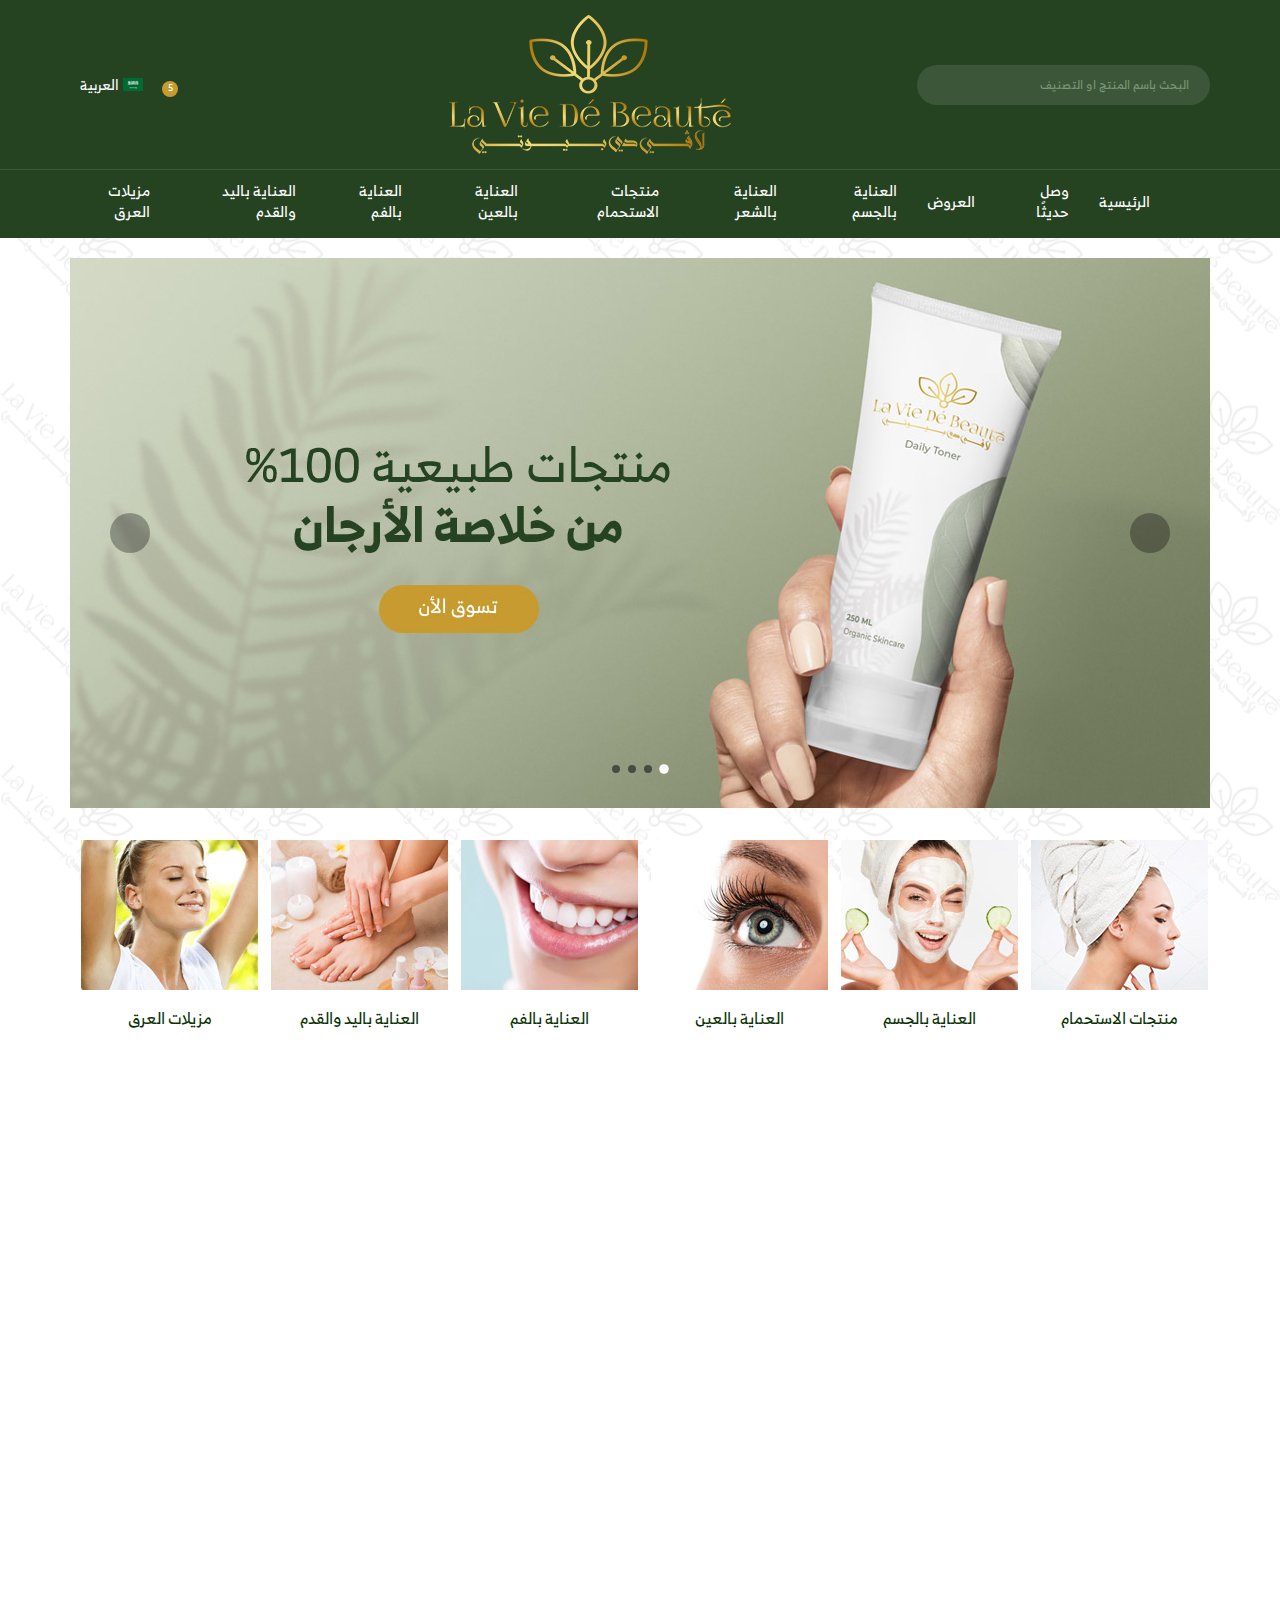
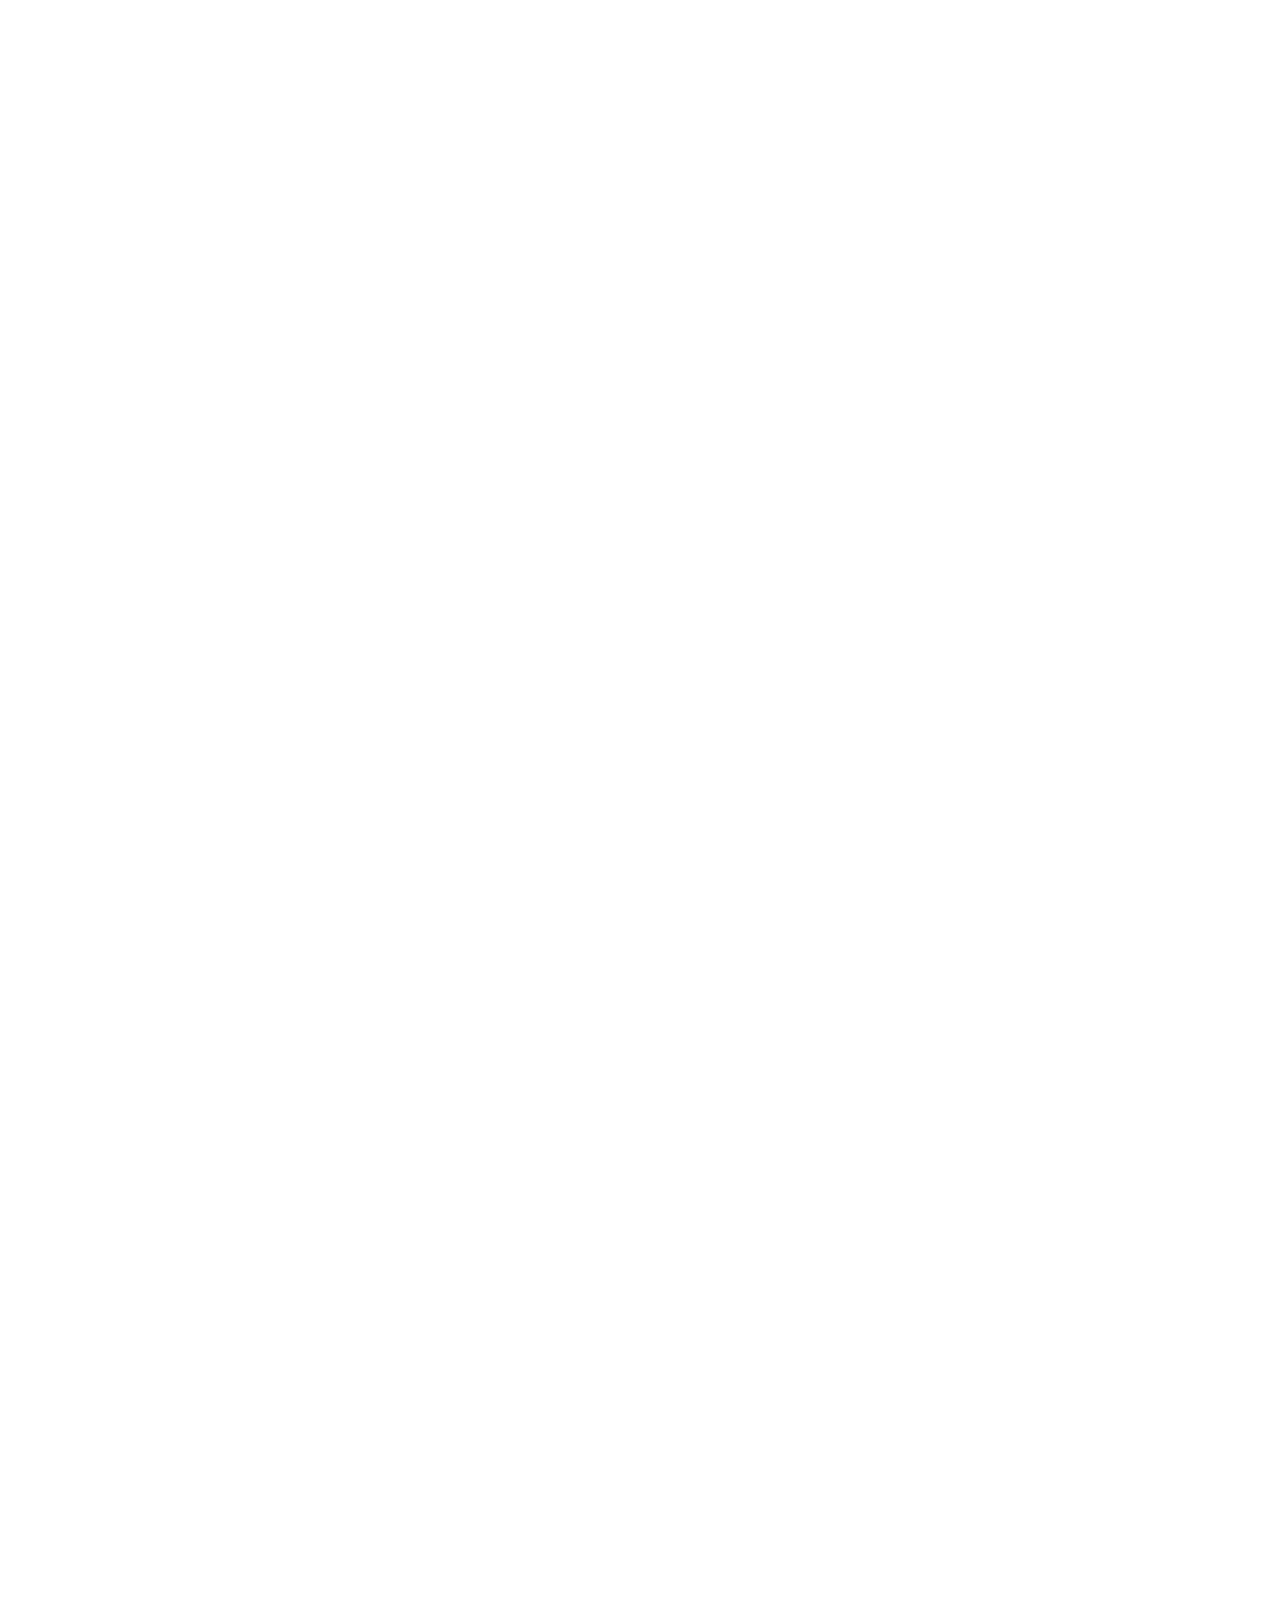
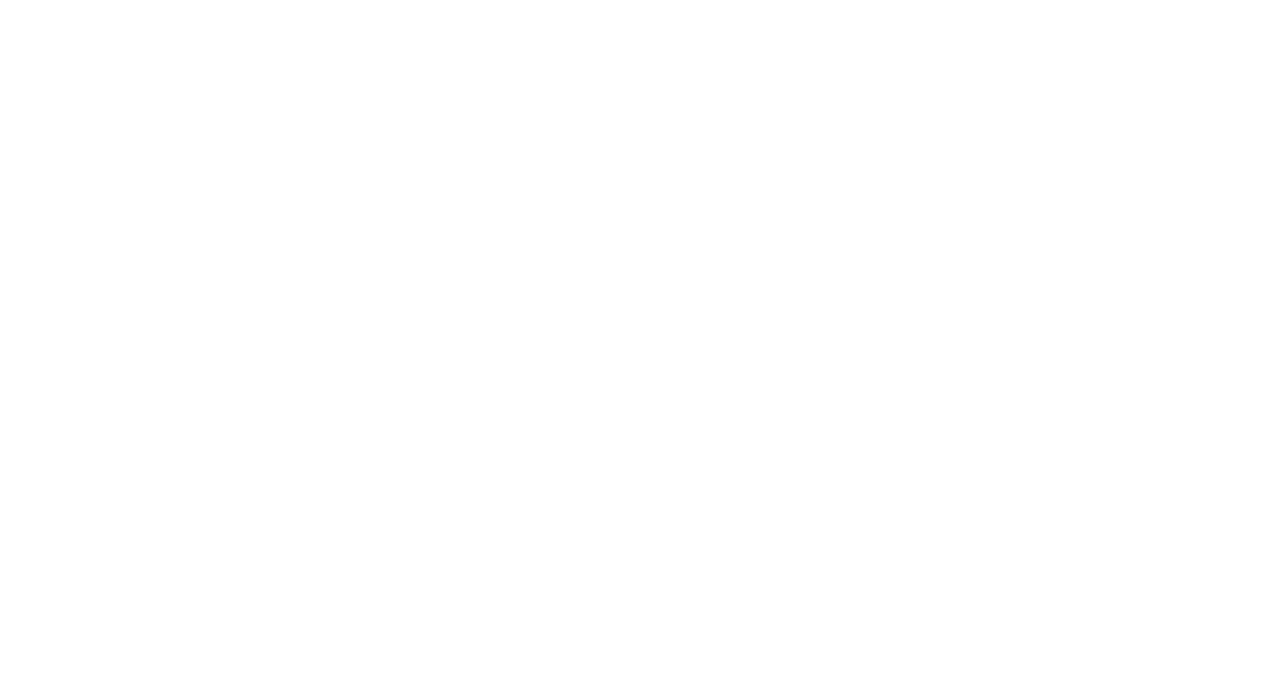
==== commit a4f8f2a8: "edit" ====
--- a/index.html
+++ b/index.html
@@ -15,6 +15,7 @@
     <title>La vie de beaute | HOME</title>
 </head>
 <body>
+  <button class="btn_gh back_top"></button>
 <div class="fixed_search">
   <i class="las la-times close_search"></i>
   <div class="input_div_parant">
@@ -31,11 +32,11 @@
   <div class="container">
     <div class="header wow fadeInDown">
           <div class="mob-icon">
+            <button class="bars_ btn_icon btn_mob btn_gh">
+              <i class="las la-bars"></i>
+            </button>
             <button class="btn_gh btn_search_open">
               <i class="las la-search"></i>
-            </button>
-            <button class="bars_ btn_icon btn_mob btn_gh">
-              <i class="las la-bars"></i>
             </button>
           </div>
           <div class="input_div_parant">
@@ -222,112 +223,112 @@
               <div class="add_cart">
                 <button class="btn_cart btn_gh">
                   <i class="las la-shopping-cart"></i>
-                  اضافة إلى السلة
-                </button>
-                  <button class="btn_cart btn_gh"><i class="lar la-heart"></i></button>
-              </div>
-            </div>
-          </div>
-        </div>
-        <div class="item">
-          <div class="item_bestseller">
-            <a href="#" class="anc_best_img">
-              <img src="images/products/Bestseller2.jpg" alt="Bestseller">
-            </a>
-            <div class="group_content">
-              <a href="#" class="anc_product anc_gh">اسم منتج تجريبي</a>
-              <div class="price">
-                <span>120 ر.س</span>
-                <p class="m_P_gh">100 ر.س</p>
-              </div>
-              <div class="add_cart">
-                <button class="btn_cart btn_gh">
-                  <i class="las la-shopping-cart"></i>
-                  اضافة إلى السلة
-                </button>
-                  <button class="btn_cart btn_gh"><i class="lar la-heart"></i></button>
-              </div>
-            </div>
-          </div>
-        </div>
-        <div class="item">
-          <div class="item_bestseller">
-            <a href="#" class="anc_best_img">
-              <img src="images/products/Bestseller1.jpg" alt="Bestseller">
-            </a>
-            <div class="group_content">
-              <a href="#" class="anc_product anc_gh">اسم منتج تجريبي</a>
-              <div class="price">
-                <span>120 ر.س</span>
-                <p class="m_P_gh">100 ر.س</p>
-              </div>
-              <div class="add_cart">
-                <button class="btn_cart btn_gh">
-                  <i class="las la-shopping-cart"></i>
-                  اضافة إلى السلة
-                </button>
-                  <button class="btn_cart btn_gh"><i class="lar la-heart"></i></button>
-              </div>
-            </div>
-          </div>
-        </div>
-        <div class="item">
-          <div class="item_bestseller">
-            <a href="#" class="anc_best_img">
-              <img src="images/products/Bestseller2.jpg" alt="Bestseller">
-            </a>
-            <div class="group_content">
-              <a href="#" class="anc_product anc_gh">اسم منتج تجريبي</a>
-              <div class="price">
-                <span>120 ر.س</span>
-                <p class="m_P_gh">100 ر.س</p>
-              </div>
-              <div class="add_cart">
-                <button class="btn_cart btn_gh">
-                  <i class="las la-shopping-cart"></i>
-                  اضافة إلى السلة
-                </button>
-                  <button class="btn_cart btn_gh"><i class="lar la-heart"></i></button>
-              </div>
-            </div>
-          </div>
-        </div>
-        <div class="item">
-          <div class="item_bestseller">
-            <a href="#" class="anc_best_img">
-              <img src="images/products/Bestseller1.jpg" alt="Bestseller">
-            </a>
-            <div class="group_content">
-              <a href="#" class="anc_product anc_gh">اسم منتج تجريبي</a>
-              <div class="price">
-                <span>120 ر.س</span>
-                <p class="m_P_gh">100 ر.س</p>
-              </div>
-              <div class="add_cart">
-                <button class="btn_cart btn_gh">
-                  <i class="las la-shopping-cart"></i>
-                  اضافة إلى السلة
-                </button>
-                  <button class="btn_cart btn_gh"><i class="lar la-heart"></i></button>
-              </div>
-            </div>
-          </div>
-        </div>
-        <div class="item">
-          <div class="item_bestseller">
-            <a href="#" class="anc_best_img">
-              <img src="images/products/Bestseller2.jpg" alt="Bestseller">
-            </a>
-            <div class="group_content">
-              <a href="#" class="anc_product anc_gh">اسم منتج تجريبي</a>
-              <div class="price">
-                <span>120 ر.س</span>
-                <p class="m_P_gh">100 ر.س</p>
-              </div>
-              <div class="add_cart">
-                <button class="btn_cart btn_gh">
-                  <i class="las la-shopping-cart"></i>
-                  اضافة إلى السلة
+اضف للسلة
+                </button>
+                  <button class="btn_cart btn_gh"><i class="lar la-heart"></i></button>
+              </div>
+            </div>
+          </div>
+        </div>
+        <div class="item">
+          <div class="item_bestseller">
+            <a href="#" class="anc_best_img">
+              <img src="images/products/Bestseller2.jpg" alt="Bestseller">
+            </a>
+            <div class="group_content">
+              <a href="#" class="anc_product anc_gh">اسم منتج تجريبي</a>
+              <div class="price">
+                <span>120 ر.س</span>
+                <p class="m_P_gh">100 ر.س</p>
+              </div>
+              <div class="add_cart">
+                <button class="btn_cart btn_gh">
+                  <i class="las la-shopping-cart"></i>
+اضف للسلة
+                </button>
+                  <button class="btn_cart btn_gh"><i class="lar la-heart"></i></button>
+              </div>
+            </div>
+          </div>
+        </div>
+        <div class="item">
+          <div class="item_bestseller">
+            <a href="#" class="anc_best_img">
+              <img src="images/products/Bestseller1.jpg" alt="Bestseller">
+            </a>
+            <div class="group_content">
+              <a href="#" class="anc_product anc_gh">اسم منتج تجريبي</a>
+              <div class="price">
+                <span>120 ر.س</span>
+                <p class="m_P_gh">100 ر.س</p>
+              </div>
+              <div class="add_cart">
+                <button class="btn_cart btn_gh">
+                  <i class="las la-shopping-cart"></i>
+اضف للسلة
+                </button>
+                  <button class="btn_cart btn_gh"><i class="lar la-heart"></i></button>
+              </div>
+            </div>
+          </div>
+        </div>
+        <div class="item">
+          <div class="item_bestseller">
+            <a href="#" class="anc_best_img">
+              <img src="images/products/Bestseller2.jpg" alt="Bestseller">
+            </a>
+            <div class="group_content">
+              <a href="#" class="anc_product anc_gh">اسم منتج تجريبي</a>
+              <div class="price">
+                <span>120 ر.س</span>
+                <p class="m_P_gh">100 ر.س</p>
+              </div>
+              <div class="add_cart">
+                <button class="btn_cart btn_gh">
+                  <i class="las la-shopping-cart"></i>
+اضف للسلة
+                </button>
+                  <button class="btn_cart btn_gh"><i class="lar la-heart"></i></button>
+              </div>
+            </div>
+          </div>
+        </div>
+        <div class="item">
+          <div class="item_bestseller">
+            <a href="#" class="anc_best_img">
+              <img src="images/products/Bestseller1.jpg" alt="Bestseller">
+            </a>
+            <div class="group_content">
+              <a href="#" class="anc_product anc_gh">اسم منتج تجريبي</a>
+              <div class="price">
+                <span>120 ر.س</span>
+                <p class="m_P_gh">100 ر.س</p>
+              </div>
+              <div class="add_cart">
+                <button class="btn_cart btn_gh">
+                  <i class="las la-shopping-cart"></i>
+اضف للسلة
+                </button>
+                  <button class="btn_cart btn_gh"><i class="lar la-heart"></i></button>
+              </div>
+            </div>
+          </div>
+        </div>
+        <div class="item">
+          <div class="item_bestseller">
+            <a href="#" class="anc_best_img">
+              <img src="images/products/Bestseller2.jpg" alt="Bestseller">
+            </a>
+            <div class="group_content">
+              <a href="#" class="anc_product anc_gh">اسم منتج تجريبي</a>
+              <div class="price">
+                <span>120 ر.س</span>
+                <p class="m_P_gh">100 ر.س</p>
+              </div>
+              <div class="add_cart">
+                <button class="btn_cart btn_gh">
+                  <i class="las la-shopping-cart"></i>
+اضف للسلة
                 </button>
                   <button class="btn_cart btn_gh"><i class="lar la-heart"></i></button>
               </div>
@@ -360,112 +361,112 @@
               <div class="add_cart">
                 <button class="btn_cart btn_gh">
                   <i class="las la-shopping-cart"></i>
-                  اضافة إلى السلة
-                </button>
-                  <button class="btn_cart btn_gh"><i class="lar la-heart"></i></button>
-              </div>
-            </div>
-          </div>
-        </div>
-        <div class="item">
-          <div class="item_bestseller">
-            <a href="#" class="anc_best_img">
-              <img src="images/products/Bestseller2.jpg" alt="Bestseller">
-            </a>
-            <div class="group_content">
-              <a href="#" class="anc_product anc_gh">اسم منتج تجريبي</a>
-              <div class="price">
-                <span>120 ر.س</span>
-                <p class="m_P_gh">100 ر.س</p>
-              </div>
-              <div class="add_cart">
-                <button class="btn_cart btn_gh">
-                  <i class="las la-shopping-cart"></i>
-                  اضافة إلى السلة
-                </button>
-                  <button class="btn_cart btn_gh"><i class="lar la-heart"></i></button>
-              </div>
-            </div>
-          </div>
-        </div>
-        <div class="item">
-          <div class="item_bestseller">
-            <a href="#" class="anc_best_img">
-              <img src="images/products/Bestseller1.jpg" alt="Bestseller">
-            </a>
-            <div class="group_content">
-              <a href="#" class="anc_product anc_gh">اسم منتج تجريبي</a>
-              <div class="price">
-                <span>120 ر.س</span>
-                <p class="m_P_gh">100 ر.س</p>
-              </div>
-              <div class="add_cart">
-                <button class="btn_cart btn_gh">
-                  <i class="las la-shopping-cart"></i>
-                  اضافة إلى السلة
-                </button>
-                  <button class="btn_cart btn_gh"><i class="lar la-heart"></i></button>
-              </div>
-            </div>
-          </div>
-        </div>
-        <div class="item">
-          <div class="item_bestseller">
-            <a href="#" class="anc_best_img">
-              <img src="images/products/Bestseller2.jpg" alt="Bestseller">
-            </a>
-            <div class="group_content">
-              <a href="#" class="anc_product anc_gh">اسم منتج تجريبي</a>
-              <div class="price">
-                <span>120 ر.س</span>
-                <p class="m_P_gh">100 ر.س</p>
-              </div>
-              <div class="add_cart">
-                <button class="btn_cart btn_gh">
-                  <i class="las la-shopping-cart"></i>
-                  اضافة إلى السلة
-                </button>
-                  <button class="btn_cart btn_gh"><i class="lar la-heart"></i></button>
-              </div>
-            </div>
-          </div>
-        </div>
-        <div class="item">
-          <div class="item_bestseller">
-            <a href="#" class="anc_best_img">
-              <img src="images/products/Bestseller1.jpg" alt="Bestseller">
-            </a>
-            <div class="group_content">
-              <a href="#" class="anc_product anc_gh">اسم منتج تجريبي</a>
-              <div class="price">
-                <span>120 ر.س</span>
-                <p class="m_P_gh">100 ر.س</p>
-              </div>
-              <div class="add_cart">
-                <button class="btn_cart btn_gh">
-                  <i class="las la-shopping-cart"></i>
-                  اضافة إلى السلة
-                </button>
-                  <button class="btn_cart btn_gh"><i class="lar la-heart"></i></button>
-              </div>
-            </div>
-          </div>
-        </div>
-        <div class="item">
-          <div class="item_bestseller">
-            <a href="#" class="anc_best_img">
-              <img src="images/products/Bestseller2.jpg" alt="Bestseller">
-            </a>
-            <div class="group_content">
-              <a href="#" class="anc_product anc_gh">اسم منتج تجريبي</a>
-              <div class="price">
-                <span>120 ر.س</span>
-                <p class="m_P_gh">100 ر.س</p>
-              </div>
-              <div class="add_cart">
-                <button class="btn_cart btn_gh">
-                  <i class="las la-shopping-cart"></i>
-                  اضافة إلى السلة
+اضف للسلة
+                </button>
+                  <button class="btn_cart btn_gh"><i class="lar la-heart"></i></button>
+              </div>
+            </div>
+          </div>
+        </div>
+        <div class="item">
+          <div class="item_bestseller">
+            <a href="#" class="anc_best_img">
+              <img src="images/products/Bestseller2.jpg" alt="Bestseller">
+            </a>
+            <div class="group_content">
+              <a href="#" class="anc_product anc_gh">اسم منتج تجريبي</a>
+              <div class="price">
+                <span>120 ر.س</span>
+                <p class="m_P_gh">100 ر.س</p>
+              </div>
+              <div class="add_cart">
+                <button class="btn_cart btn_gh">
+                  <i class="las la-shopping-cart"></i>
+اضف للسلة
+                </button>
+                  <button class="btn_cart btn_gh"><i class="lar la-heart"></i></button>
+              </div>
+            </div>
+          </div>
+        </div>
+        <div class="item">
+          <div class="item_bestseller">
+            <a href="#" class="anc_best_img">
+              <img src="images/products/Bestseller1.jpg" alt="Bestseller">
+            </a>
+            <div class="group_content">
+              <a href="#" class="anc_product anc_gh">اسم منتج تجريبي</a>
+              <div class="price">
+                <span>120 ر.س</span>
+                <p class="m_P_gh">100 ر.س</p>
+              </div>
+              <div class="add_cart">
+                <button class="btn_cart btn_gh">
+                  <i class="las la-shopping-cart"></i>
+اضف للسلة
+                </button>
+                  <button class="btn_cart btn_gh"><i class="lar la-heart"></i></button>
+              </div>
+            </div>
+          </div>
+        </div>
+        <div class="item">
+          <div class="item_bestseller">
+            <a href="#" class="anc_best_img">
+              <img src="images/products/Bestseller2.jpg" alt="Bestseller">
+            </a>
+            <div class="group_content">
+              <a href="#" class="anc_product anc_gh">اسم منتج تجريبي</a>
+              <div class="price">
+                <span>120 ر.س</span>
+                <p class="m_P_gh">100 ر.س</p>
+              </div>
+              <div class="add_cart">
+                <button class="btn_cart btn_gh">
+                  <i class="las la-shopping-cart"></i>
+اضف للسلة
+                </button>
+                  <button class="btn_cart btn_gh"><i class="lar la-heart"></i></button>
+              </div>
+            </div>
+          </div>
+        </div>
+        <div class="item">
+          <div class="item_bestseller">
+            <a href="#" class="anc_best_img">
+              <img src="images/products/Bestseller1.jpg" alt="Bestseller">
+            </a>
+            <div class="group_content">
+              <a href="#" class="anc_product anc_gh">اسم منتج تجريبي</a>
+              <div class="price">
+                <span>120 ر.س</span>
+                <p class="m_P_gh">100 ر.س</p>
+              </div>
+              <div class="add_cart">
+                <button class="btn_cart btn_gh">
+                  <i class="las la-shopping-cart"></i>
+اضف للسلة
+                </button>
+                  <button class="btn_cart btn_gh"><i class="lar la-heart"></i></button>
+              </div>
+            </div>
+          </div>
+        </div>
+        <div class="item">
+          <div class="item_bestseller">
+            <a href="#" class="anc_best_img">
+              <img src="images/products/Bestseller2.jpg" alt="Bestseller">
+            </a>
+            <div class="group_content">
+              <a href="#" class="anc_product anc_gh">اسم منتج تجريبي</a>
+              <div class="price">
+                <span>120 ر.س</span>
+                <p class="m_P_gh">100 ر.س</p>
+              </div>
+              <div class="add_cart">
+                <button class="btn_cart btn_gh">
+                  <i class="las la-shopping-cart"></i>
+اضف للسلة
                 </button>
                   <button class="btn_cart btn_gh"><i class="lar la-heart"></i></button>
               </div>
@@ -513,112 +514,112 @@
               <div class="add_cart">
                 <button class="btn_cart btn_gh">
                   <i class="las la-shopping-cart"></i>
-                  اضافة إلى السلة
-                </button>
-                  <button class="btn_cart btn_gh"><i class="lar la-heart"></i></button>
-              </div>
-            </div>
-          </div>
-        </div>
-        <div class="item">
-          <div class="item_bestseller">
-            <a href="#" class="anc_best_img">
-              <img src="images/products/Bestseller2.jpg" alt="Bestseller">
-            </a>
-            <div class="group_content">
-              <a href="#" class="anc_product anc_gh">اسم منتج تجريبي</a>
-              <div class="price">
-                <span>120 ر.س</span>
-                <p class="m_P_gh">100 ر.س</p>
-              </div>
-              <div class="add_cart">
-                <button class="btn_cart btn_gh">
-                  <i class="las la-shopping-cart"></i>
-                  اضافة إلى السلة
-                </button>
-                  <button class="btn_cart btn_gh"><i class="lar la-heart"></i></button>
-              </div>
-            </div>
-          </div>
-        </div>
-        <div class="item">
-          <div class="item_bestseller">
-            <a href="#" class="anc_best_img">
-              <img src="images/products/Bestseller1.jpg" alt="Bestseller">
-            </a>
-            <div class="group_content">
-              <a href="#" class="anc_product anc_gh">اسم منتج تجريبي</a>
-              <div class="price">
-                <span>120 ر.س</span>
-                <p class="m_P_gh">100 ر.س</p>
-              </div>
-              <div class="add_cart">
-                <button class="btn_cart btn_gh">
-                  <i class="las la-shopping-cart"></i>
-                  اضافة إلى السلة
-                </button>
-                  <button class="btn_cart btn_gh"><i class="lar la-heart"></i></button>
-              </div>
-            </div>
-          </div>
-        </div>
-        <div class="item">
-          <div class="item_bestseller">
-            <a href="#" class="anc_best_img">
-              <img src="images/products/Bestseller2.jpg" alt="Bestseller">
-            </a>
-            <div class="group_content">
-              <a href="#" class="anc_product anc_gh">اسم منتج تجريبي</a>
-              <div class="price">
-                <span>120 ر.س</span>
-                <p class="m_P_gh">100 ر.س</p>
-              </div>
-              <div class="add_cart">
-                <button class="btn_cart btn_gh">
-                  <i class="las la-shopping-cart"></i>
-                  اضافة إلى السلة
-                </button>
-                  <button class="btn_cart btn_gh"><i class="lar la-heart"></i></button>
-              </div>
-            </div>
-          </div>
-        </div>
-        <div class="item">
-          <div class="item_bestseller">
-            <a href="#" class="anc_best_img">
-              <img src="images/products/Bestseller1.jpg" alt="Bestseller">
-            </a>
-            <div class="group_content">
-              <a href="#" class="anc_product anc_gh">اسم منتج تجريبي</a>
-              <div class="price">
-                <span>120 ر.س</span>
-                <p class="m_P_gh">100 ر.س</p>
-              </div>
-              <div class="add_cart">
-                <button class="btn_cart btn_gh">
-                  <i class="las la-shopping-cart"></i>
-                  اضافة إلى السلة
-                </button>
-                  <button class="btn_cart btn_gh"><i class="lar la-heart"></i></button>
-              </div>
-            </div>
-          </div>
-        </div>
-        <div class="item">
-          <div class="item_bestseller">
-            <a href="#" class="anc_best_img">
-              <img src="images/products/Bestseller2.jpg" alt="Bestseller">
-            </a>
-            <div class="group_content">
-              <a href="#" class="anc_product anc_gh">اسم منتج تجريبي</a>
-              <div class="price">
-                <span>120 ر.س</span>
-                <p class="m_P_gh">100 ر.س</p>
-              </div>
-              <div class="add_cart">
-                <button class="btn_cart btn_gh">
-                  <i class="las la-shopping-cart"></i>
-                  اضافة إلى السلة
+اضف للسلة
+                </button>
+                  <button class="btn_cart btn_gh"><i class="lar la-heart"></i></button>
+              </div>
+            </div>
+          </div>
+        </div>
+        <div class="item">
+          <div class="item_bestseller">
+            <a href="#" class="anc_best_img">
+              <img src="images/products/Bestseller2.jpg" alt="Bestseller">
+            </a>
+            <div class="group_content">
+              <a href="#" class="anc_product anc_gh">اسم منتج تجريبي</a>
+              <div class="price">
+                <span>120 ر.س</span>
+                <p class="m_P_gh">100 ر.س</p>
+              </div>
+              <div class="add_cart">
+                <button class="btn_cart btn_gh">
+                  <i class="las la-shopping-cart"></i>
+اضف للسلة
+                </button>
+                  <button class="btn_cart btn_gh"><i class="lar la-heart"></i></button>
+              </div>
+            </div>
+          </div>
+        </div>
+        <div class="item">
+          <div class="item_bestseller">
+            <a href="#" class="anc_best_img">
+              <img src="images/products/Bestseller1.jpg" alt="Bestseller">
+            </a>
+            <div class="group_content">
+              <a href="#" class="anc_product anc_gh">اسم منتج تجريبي</a>
+              <div class="price">
+                <span>120 ر.س</span>
+                <p class="m_P_gh">100 ر.س</p>
+              </div>
+              <div class="add_cart">
+                <button class="btn_cart btn_gh">
+                  <i class="las la-shopping-cart"></i>
+اضف للسلة
+                </button>
+                  <button class="btn_cart btn_gh"><i class="lar la-heart"></i></button>
+              </div>
+            </div>
+          </div>
+        </div>
+        <div class="item">
+          <div class="item_bestseller">
+            <a href="#" class="anc_best_img">
+              <img src="images/products/Bestseller2.jpg" alt="Bestseller">
+            </a>
+            <div class="group_content">
+              <a href="#" class="anc_product anc_gh">اسم منتج تجريبي</a>
+              <div class="price">
+                <span>120 ر.س</span>
+                <p class="m_P_gh">100 ر.س</p>
+              </div>
+              <div class="add_cart">
+                <button class="btn_cart btn_gh">
+                  <i class="las la-shopping-cart"></i>
+اضف للسلة
+                </button>
+                  <button class="btn_cart btn_gh"><i class="lar la-heart"></i></button>
+              </div>
+            </div>
+          </div>
+        </div>
+        <div class="item">
+          <div class="item_bestseller">
+            <a href="#" class="anc_best_img">
+              <img src="images/products/Bestseller1.jpg" alt="Bestseller">
+            </a>
+            <div class="group_content">
+              <a href="#" class="anc_product anc_gh">اسم منتج تجريبي</a>
+              <div class="price">
+                <span>120 ر.س</span>
+                <p class="m_P_gh">100 ر.س</p>
+              </div>
+              <div class="add_cart">
+                <button class="btn_cart btn_gh">
+                  <i class="las la-shopping-cart"></i>
+اضف للسلة
+                </button>
+                  <button class="btn_cart btn_gh"><i class="lar la-heart"></i></button>
+              </div>
+            </div>
+          </div>
+        </div>
+        <div class="item">
+          <div class="item_bestseller">
+            <a href="#" class="anc_best_img">
+              <img src="images/products/Bestseller2.jpg" alt="Bestseller">
+            </a>
+            <div class="group_content">
+              <a href="#" class="anc_product anc_gh">اسم منتج تجريبي</a>
+              <div class="price">
+                <span>120 ر.س</span>
+                <p class="m_P_gh">100 ر.س</p>
+              </div>
+              <div class="add_cart">
+                <button class="btn_cart btn_gh">
+                  <i class="las la-shopping-cart"></i>
+اضف للسلة
                 </button>
                   <button class="btn_cart btn_gh"><i class="lar la-heart"></i></button>
               </div>
--- a/style/main.css
+++ b/style/main.css
@@ -4,7 +4,7 @@
 }
 
 .header {
-  padding: 5px 0 15px;
+  padding: 15px 0;
   display: -webkit-box;
   display: -ms-flexbox;
   display: flex;
@@ -236,14 +236,6 @@
   min-width: 140px;
 }
 
-html[dir="rtl"] .btn_lang .ul_drop {
-  left: 10px;
-}
-
-html[dir="ltr"] .btn_lang .ul_drop {
-  right: 10px;
-}
-
 .header .btn_search_open.btn_gh, .header .bars_.btn_gh {
   display: none;
 }
@@ -333,53 +325,6 @@
 .toggle_ {
   -webkit-transform: rotate(-90deg);
           transform: rotate(-90deg);
-}
-
-@media only screen and (max-width: 767px) {
-  .header_parant .header .btn_mob {
-    display: -webkit-box;
-    display: -ms-flexbox;
-    display: flex;
-  }
-  .header_parant .header .user_div {
-    width: 50%;
-  }
-  .header_parant .header .user_div .btn_icon {
-    width: 18px;
-    height: auto;
-  }
-  .header_parant .header .user_div .btn_icon:hover {
-    color: #a6892c;
-  }
-  .header_parant .header .user_div .btn_icon .ul_drop {
-    top: 35px;
-    -webkit-transform: inherit;
-            transform: inherit;
-  }
-  html[dir="rtl"] .header_parant .header .user_div .btn_icon .ul_drop {
-    left: -40px;
-  }
-  html[dir="ltr"] .header_parant .header .user_div .btn_icon .ul_drop {
-    right: -40px;
-  }
-  .header_parant .header .user_div .btn_icon .ul_drop::after {
-    left: 33%;
-  }
-  .header_parant .header .user_div .btn_icon p {
-    display: none;
-  }
-  html[dir="ltr"] .header_parant .header .user_div .ul_drop {
-    left: -86px;
-  }
-  html[dir="ltr"] .header_parant .header .user_div .ul_drop::after {
-    left: 65%;
-  }
-  .header_parant .header .user_div .div_user::after {
-    display: none;
-  }
-  .user_div {
-    margin: 0;
-  }
 }
 
 @media only screen and (max-width: 767px) {
@@ -409,6 +354,12 @@
   html[dir="ltr"] nav .btn_lang {
     left: 20px;
   }
+  html[dir="rtl"] nav .btn_lang .ul_drop {
+    left: 10px;
+  }
+  html[dir="ltr"] nav .btn_lang .ul_drop {
+    right: 10px;
+  }
   nav .close_ {
     position: absolute;
     top: 30px;
@@ -457,6 +408,9 @@
   nav .ul_nav > li .anc_nav i {
     font-size: 11px;
   }
+  header {
+    margin-bottom: 10px;
+  }
   header .input_div_parant {
     display: none;
   }
@@ -488,7 +442,7 @@
     font-size: 24px;
     color: #ffffff;
   }
-  .btn_search_open {
+  .bars_.btn_gh {
     -webkit-margin-end: 15px;
             margin-inline-end: 15px;
   }
@@ -500,6 +454,52 @@
     display: -ms-flexbox;
     display: flex;
   }
+}
+
+.back_top {
+  display: -webkit-box;
+  display: -ms-flexbox;
+  display: flex;
+  -webkit-box-align: center;
+      -ms-flex-align: center;
+          align-items: center;
+  width: 40px;
+  height: 40px;
+  border-radius: 50%;
+  position: fixed;
+  bottom: 10px;
+  right: 10px;
+  -webkit-transition: background-color .3s, opacity .5s, visibility .5s;
+  transition: background-color .3s, opacity .5s, visibility .5s;
+  opacity: 0;
+  visibility: hidden;
+  -webkit-box-shadow: 0px 0px 7px 0px rgba(0, 0, 0, 0.1);
+          box-shadow: 0px 0px 7px 0px rgba(0, 0, 0, 0.1);
+  z-index: 1000;
+  background-color: #ffffff !important;
+}
+
+.back_top:hover {
+  cursor: pointer;
+  background-color: #c69b2f !important;
+  color: #254321;
+}
+
+.back_top:hover::after {
+  color: #254321;
+}
+
+.back_top::after {
+  content: "";
+  font-family: "line Awesome Free";
+  font-weight: 900;
+  font-size: 18px;
+  color: #254321;
+}
+
+.back_top.show {
+  opacity: 1;
+  visibility: visible;
 }
 
 .fixed {
@@ -925,6 +925,14 @@
   overflow-x: hidden;
 }
 
+img {
+  image-rendering: crisp-edges;
+  image-rendering: -moz-crisp-edges;
+  image-rendering: -o-crisp-edges;
+  image-rendering: -webkit-optimize-contrast;
+  -ms-interpolation-mode: nearest-neighbor;
+}
+
 .ul_gh {
   list-style: none;
   padding: 0;
@@ -996,38 +1004,6 @@
 /* Handle */
 ::-webkit-scrollbar-thumb {
   background: #c69b2f;
-}
-
-.title_sections {
-  position: relative;
-  height: 72px;
-  display: -webkit-box;
-  display: -ms-flexbox;
-  display: flex;
-  -webkit-box-align: center;
-      -ms-flex-align: center;
-          align-items: center;
-  -webkit-box-pack: center;
-      -ms-flex-pack: center;
-          justify-content: center;
-  margin-bottom: 40px;
-}
-
-.title_sections .t_section {
-  font-size: 27px;
-  font-family: "Tajawal";
-  color: #254321;
-  font-weight: 700;
-  text-transform: capitalize;
-}
-
-.title_sections img {
-  position: absolute;
-  -webkit-transform: translate(-50%, -50%);
-          transform: translate(-50%, -50%);
-  top: 50%;
-  left: 50%;
-  z-index: -1;
 }
 
 .anim_:hover::after {
@@ -1104,7 +1080,7 @@
   text-align: center;
   z-index: 0;
   background-color: #ffffff;
-  padding: 15px;
+  padding: 10px;
   -webkit-transition: 0.5s;
   transition: 0.5s;
   min-width: 140px;
@@ -1363,8 +1339,8 @@
 }
 
 .categories .anc_categories:hover figure img {
-  -webkit-transform: scale(1.1) rotate(5deg);
-          transform: scale(1.1) rotate(5deg);
+  -webkit-transform: scale(1.1);
+          transform: scale(1.1);
 }
 
 .categories .anc_categories figure {
@@ -1394,6 +1370,9 @@
     -ms-grid-columns: (1fr)[2];
         grid-template-columns: repeat(2, 1fr);
     gap: 15px;
+  }
+  .categories .anc_categories figure {
+    margin-bottom: 5px;
   }
   .categories_secition {
     margin-bottom: 20px;
@@ -1575,8 +1554,8 @@
 }
 
 .item_bestseller .anc_best_img:hover img {
-  -webkit-transform: scale(1.1) rotate(5deg);
-          transform: scale(1.1) rotate(5deg);
+  -webkit-transform: scale(1.1);
+          transform: scale(1.1);
 }
 
 .item_bestseller .anc_best_img img {
@@ -1700,8 +1679,8 @@
   }
   .item_bestseller .add_cart .btn_cart:first-child i {
     font-size: 22px;
-    -webkit-margin-end: 0px;
-            margin-inline-end: 0px;
+    -webkit-margin-end: 2px;
+            margin-inline-end: 2px;
   }
   .item_bestseller .add_cart .btn_cart:last-child {
     font-size: 22px;
@@ -1745,7 +1724,7 @@
 }
 
 html[dir="ltr"] .feat_div .feat_title {
-  font-size: 18px;
+  font-size: 14px;
 }
 
 .feat_div .feat_p {
@@ -1787,5 +1766,8 @@
   .feat_div > i {
     margin-bottom: 5px;
   }
+  html[dir="ltr"] .feat_div .feat_p {
+    font-size: 13px;
+  }
 }
 /*# sourceMappingURL=main.css.map */